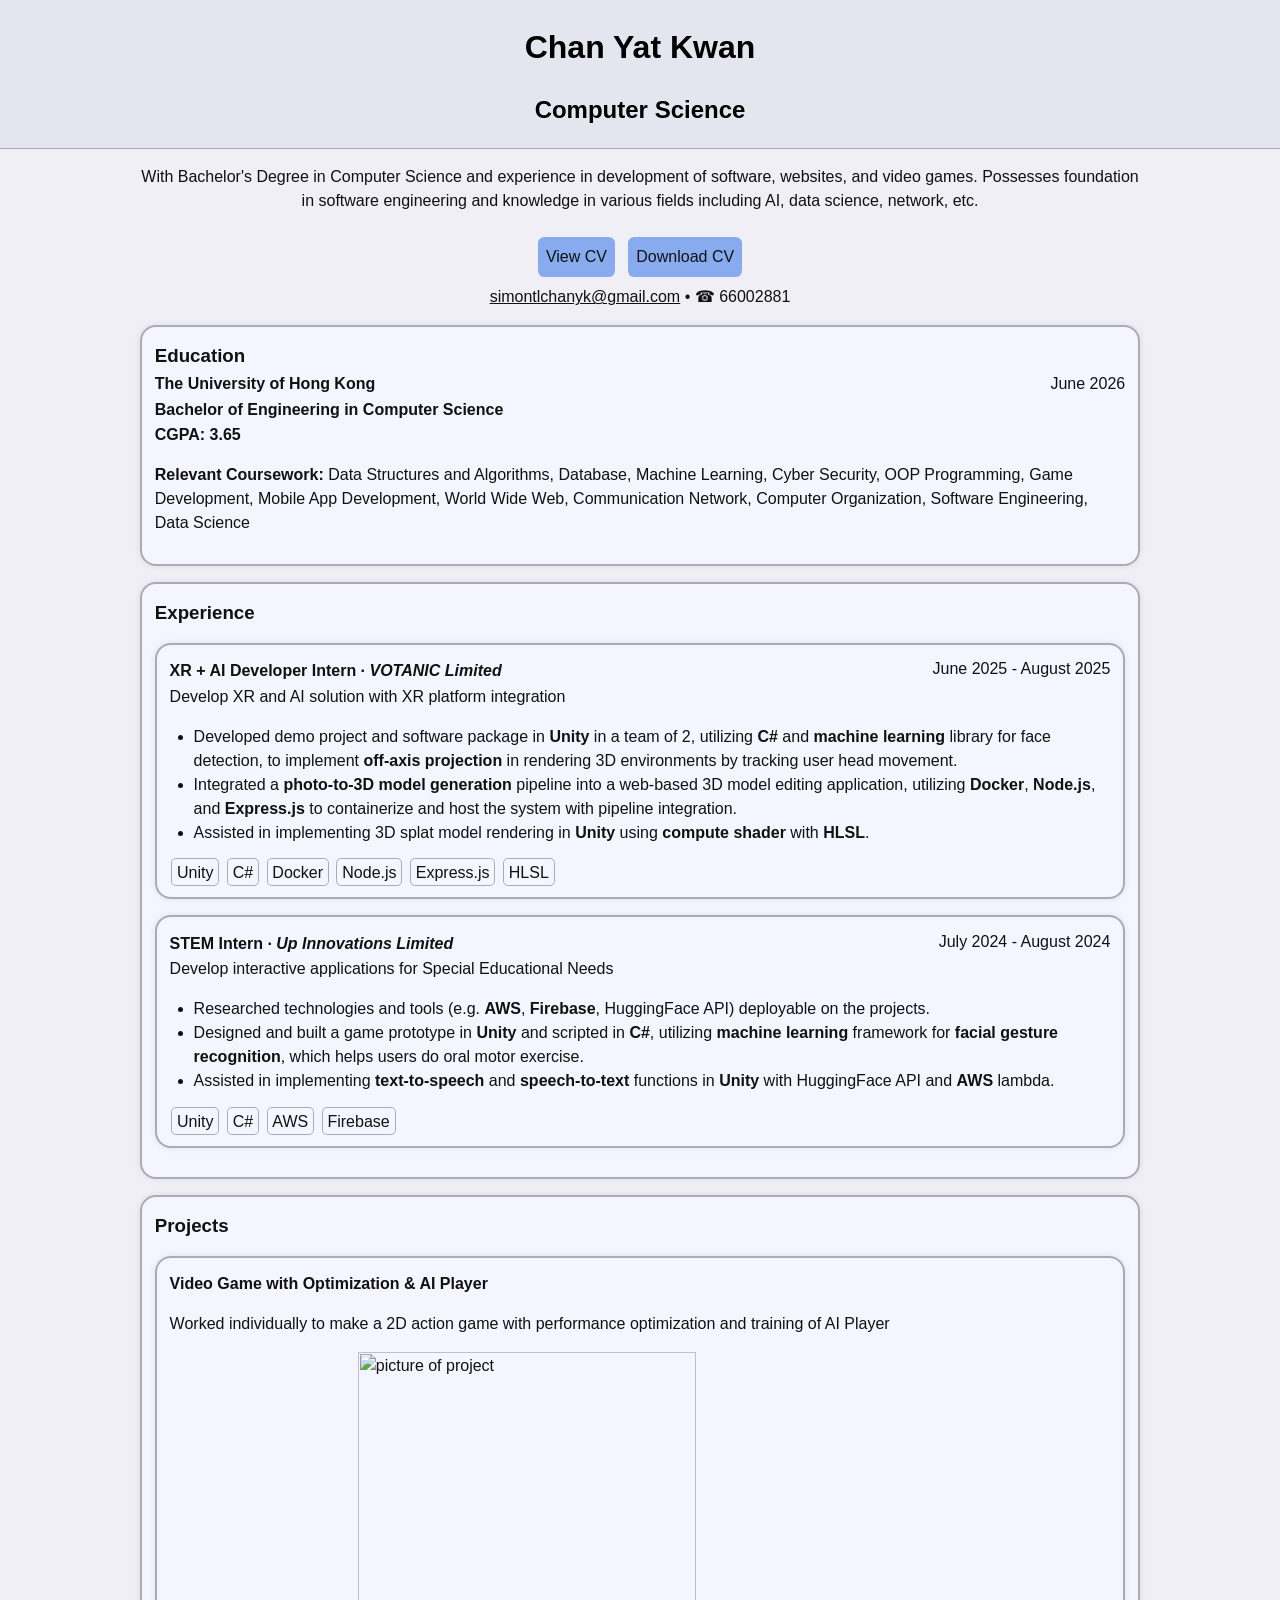
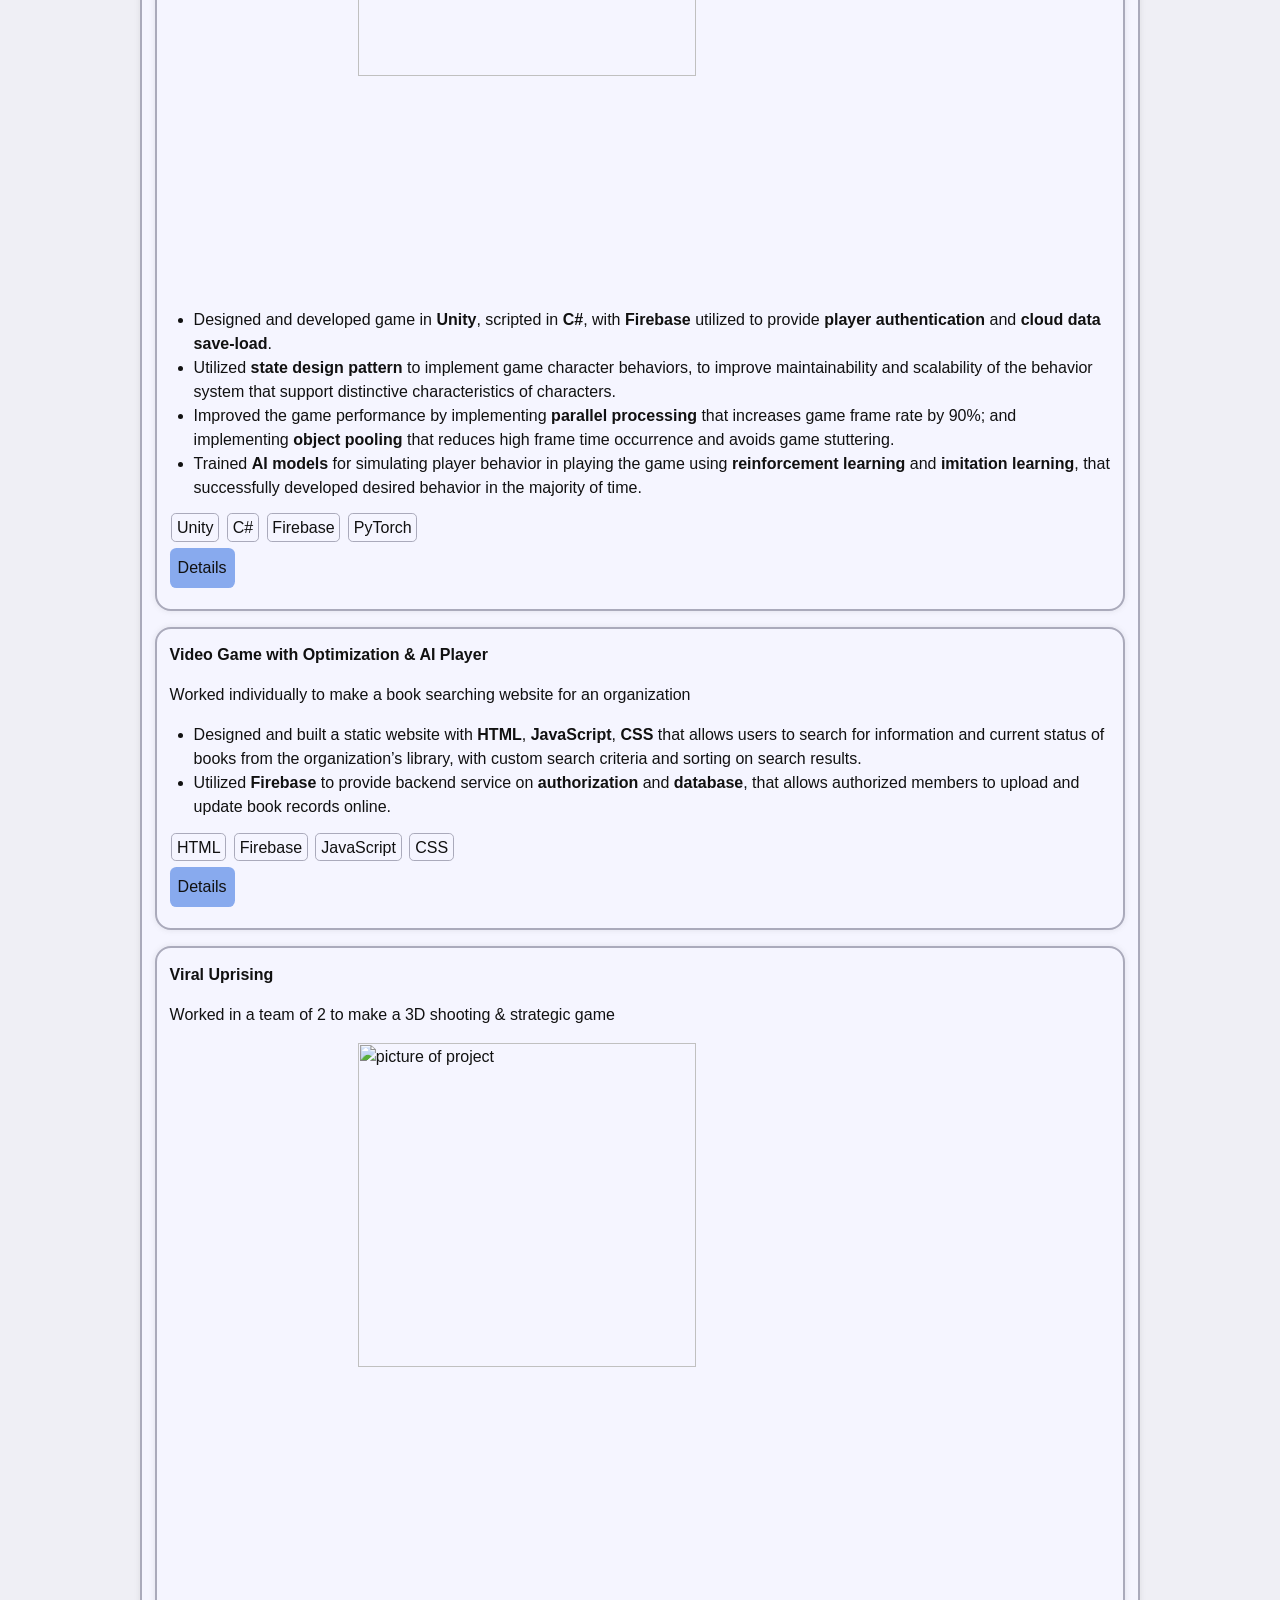
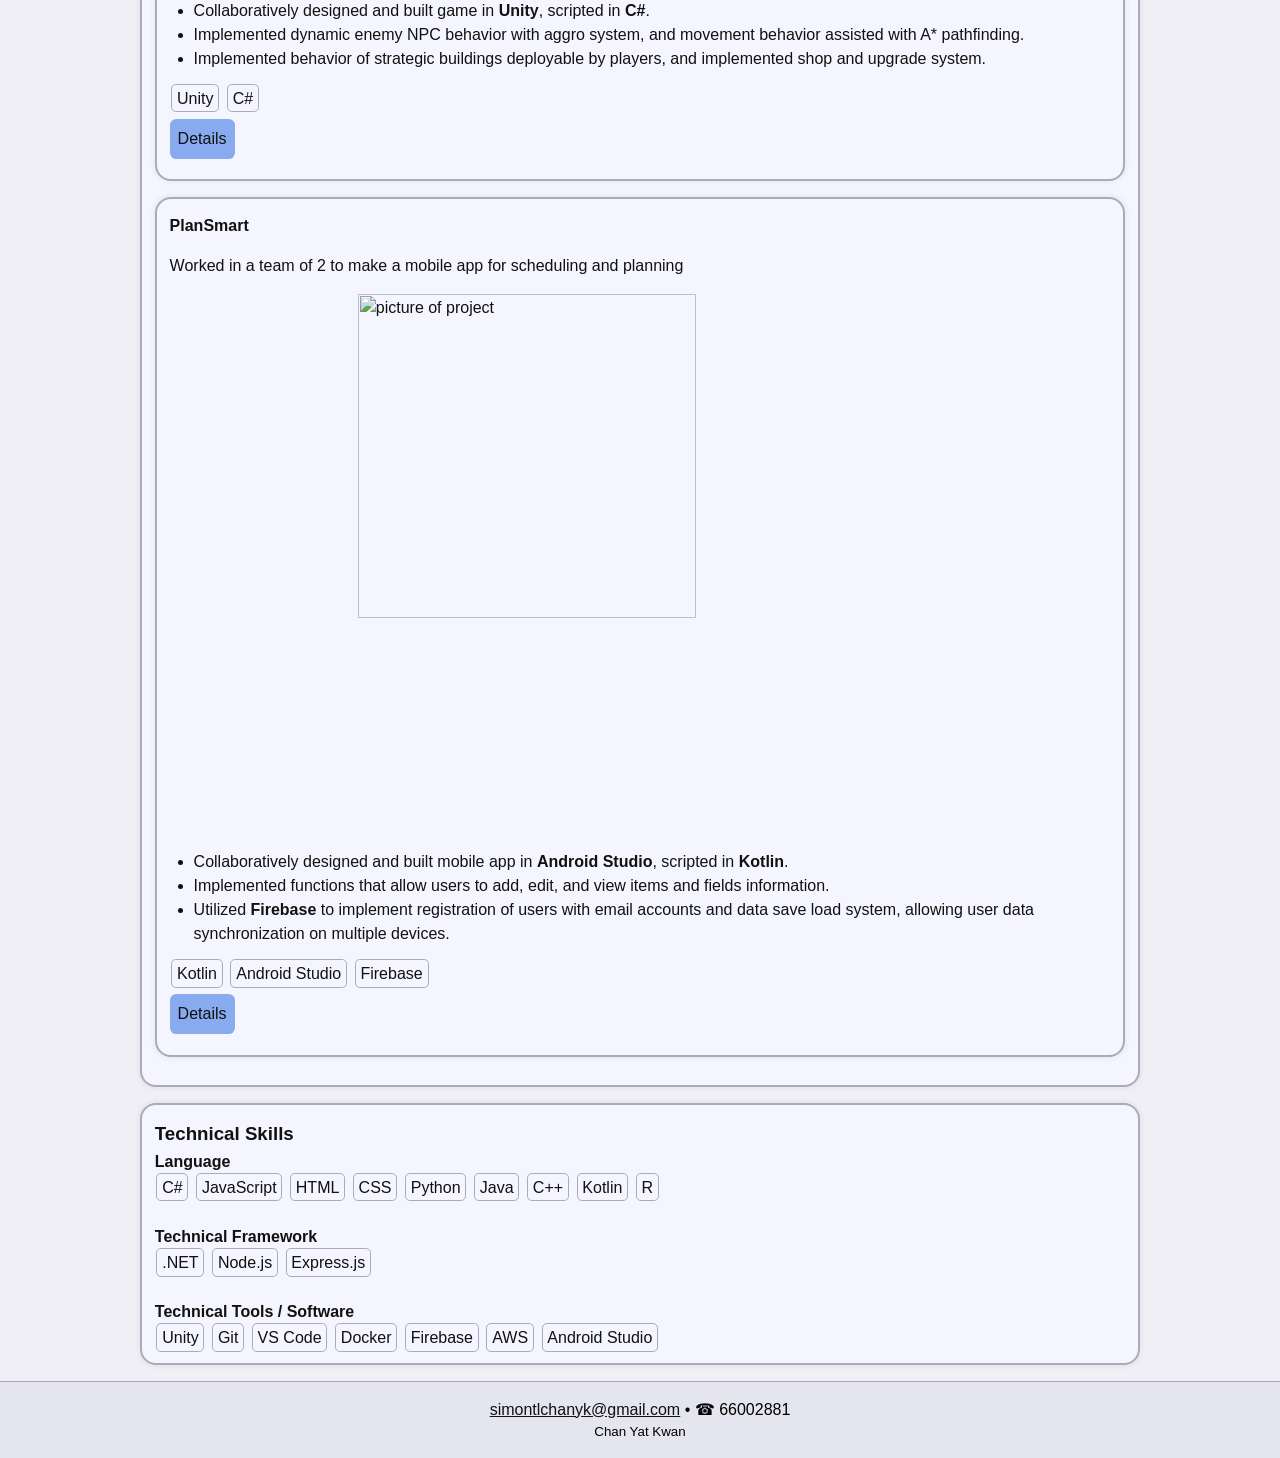
==== index.html @ b1ce9eeb "initial commit" ====
<html lang="en" data-theme="dark"><head>
    <meta charset="UTF-8">
    <meta name="viewport" content="width=device-width, initial-scale=1">
    <title>Chan Yat Kwan - Portfolio</title>
    <link rel="stylesheet" type="" href="styles.css">
  </head>
  <body>
    <header>
      <div class="">
        <h1 id="name">Chan Yat Kwan</h1>
        <h2 id="title">Computer Science</h2>
      </div>
    </header>

    <main class="container">
      <section id="intro">
        <div>
          <p>With Bachelor's Degree in Computer Science and experience in development of software, websites, and video games. Possesses foundation in software engineering and knowledge in various fields including AI, data science, network, etc.</p>
          <div>
            <a href="./CV_ChanYatKwan.pdf" target="_blank">View CV</a>
            &nbsp;
            <a href="./CV_ChanYatKwan.pdf" download>Download CV</a>
          </div>
          <a href="mailto:simontlchanyk@gmail.com">simontlchanyk@gmail.com</a> • ☎ 66002881
        </div>
      </section>

      <section class="main-container">
        <h3>Education</h3>
        <div>
            <div>
                <p class="time-period">June 2026</p>
                <h4>The University of Hong Kong</h4>
                <h4>Bachelor of Engineering in Computer Science</h4>
                <h4>CGPA: 3.65</h4>
                <p><b>Relevant Coursework:</b> Data Structures and Algorithms, Database, Machine Learning, Cyber Security, OOP Programming, Game Development, Mobile App Development, World Wide Web, Communication Network, Computer Organization, Software Engineering, Data Science</p>
            </div>
        </div>
      </section>

      <section class="main-container">
        <h3>Experience</h3>
        <div>
          <article class="sub-container">
            <p class="time-period">June 2025 - August 2025</p>
            <h4 class="experience-title">XR + AI Developer Intern · <i>VOTANIC Limited</i></h4>
            <p>Develop XR and AI solution with XR platform integration</p>
            <ul>
              <li>Developed demo project and software package in <b>Unity</b> in a team of 2, utilizing <b>C#</b> and <b>machine learning</b> library for face detection, to implement <b>off-axis projection</b> in rendering 3D environments by tracking user head movement.</li>
              <li>Integrated a <b>photo-to-3D model generation</b> pipeline into a web-based 3D model editing application, utilizing <b>Docker</b>, <b>Node.js</b>, and <b>Express.js</b> to containerize and host the system with pipeline integration.</li>
              <li>Assisted in implementing 3D splat model rendering in <b>Unity</b> using <b>compute shader</b> with <b>HLSL</b>.</li>
            </ul>
            <div class="tags">
              <span>Unity</span>
              <span>C#</span>
              <span>Docker</span>
              <span>Node.js</span>
              <span>Express.js</span>
              <span>HLSL</span>
            </div>
          </article>
          <article class="sub-container">
            <p class="time-period">July 2024 - August 2024</p>
            <h4 class="experience-title">STEM Intern · <i>Up Innovations Limited</i></h4>
            <p>Develop interactive applications for Special Educational Needs</p>
            <ul>
              <li>Researched technologies and tools (e.g. <b>AWS</b>, <b>Firebase</b>, HuggingFace API) deployable on the projects.</li>
              <li>Designed and built a game prototype in <b>Unity</b> and scripted in <b>C#</b>, utilizing <b>machine learning</b> framework for <b>facial gesture recognition</b>, which helps users do oral motor exercise.</li>
              <li>Assisted in implementing <b>text-to-speech</b> and <b>speech-to-text</b> functions in <b>Unity</b> with HuggingFace API and <b>AWS</b> lambda.</li>
            </ul>
            <div class="tags">
              <span>Unity</span>
              <span>C#</span>
              <span>AWS</span>
              <span>Firebase</span>
            </div>
          </article>
        </div>
      </section>

      <section class="main-container">
        <h3>Projects</h3>
        <div>
          <article class="sub-container">
            <h4>Video Game with Optimization & AI Player</h4>
            <p>Worked individually to make a 2D action game with performance optimization and training of AI Player</p>
            <img src="./video_game.gif" alt="picture of project" class="project-picture"/>
            <ul>
              <li>Designed and developed game in <b>Unity</b>, scripted in <b>C#</b>, with <b>Firebase</b> utilized to provide <b>player authentication</b> and <b>cloud data save-load</b>.</li>
              <li>Utilized <b>state design pattern</b> to implement game character behaviors, to improve maintainability and scalability of the behavior system that support distinctive characteristics of characters.</li>
              <li>Improved the game performance by implementing <b>parallel processing</b> that increases game frame rate by 90%; and implementing <b>object pooling</b> that reduces high frame time occurrence and avoids game stuttering.</li>
              <li>Trained <b>AI models</b> for simulating player behavior in playing the game using <b>reinforcement learning</b> and <b>imitation learning</b>, that successfully developed desired behavior in the majority of time. </li>
            </ul>
            <div class="tags">
              <span>Unity</span>
              <span>C#</span>
              <span>Firebase</span>
              <span>PyTorch</span>
            </div>
            <div>
              <a href="https://gitfront.io/r/SimonCYK/pwSHQEUcRwFd/Video_Game_with_Optimization_AIPlayer/" target="_blank">Details</a>
            </div>
          </article>
          <article class="sub-container">
            <h4>Video Game with Optimization & AI Player</h4>
            <p>Worked individually to make a book searching website for an organization</p>
            <ul>
              <li>Designed and built a static website with <b>HTML</b>, <b>JavaScript</b>, <b>CSS</b> that allows users to search for information and current status of books from the organization’s library, with custom search criteria and sorting on search results.</li>
              <li>Utilized <b>Firebase</b> to provide backend service on <b>authorization</b> and <b>database</b>, that allows authorized members to upload and update book records online.</li>
            </ul>
            <div class="tags">
              <span>HTML</span>
              <span>Firebase</span>
              <span>JavaScript</span>
              <span>CSS</span>
            </div>
            <div>
              <a href="https://github.com/SC-YK/hmtbc-library" target="_blank">Details</a>
            </div>
          </article>
          <article class="sub-container">
            <h4>Viral Uprising</h4>
            <p>Worked in a team of 2 to make a 3D shooting & strategic game</p>
            <img src="./viral_uprising.gif" alt="picture of project" class="project-picture"/>
            <ul>
              <li>Collaboratively designed and built game in <b>Unity</b>, scripted in <b>C#</b>.</li>
              <li>Implemented dynamic enemy NPC behavior with aggro system, and movement behavior assisted with A* pathfinding.</li>
              <li>Implemented behavior of strategic buildings deployable by players, and implemented shop and upgrade system.</li>
            </ul>
            <div class="tags">
              <span>Unity</span>
              <span>C#</span>
            </div>
            <div>
              <a href="https://gitfront.io/r/SimonCYK/oSfWzCbfzmhz/ViralUprising/" target="_blank">Details</a>
            </div>
          </article>
          <article class="sub-container">
            <h4>PlanSmart</h4>
            <p>Worked in a team of 2 to make a mobile app for scheduling and planning</p>
            <img src="./app_trailer.gif" alt="picture of project" class="project-picture"/>
            <ul>
              <li>Collaboratively designed and built mobile app in <b>Android Studio</b>, scripted in <b>Kotlin</b>.</li>
              <li>Implemented functions that allow users to add, edit, and view items and fields information.</li>
              <li>Utilized <b>Firebase</b> to implement registration of users with email accounts and data save load system, allowing user data synchronization on multiple devices.</li>
            </ul>
            <div class="tags">
              <span>Kotlin</span>
              <span>Android Studio</span>
              <span>Firebase</span>
            </div>
            <div>
              <a href="https://gitfront.io/r/SimonCYK/pwSHQEUcRwFd/Video_Game_with_Optimization_AIPlayer/" target="_blank">Details</a>
            </div>
          </article>
        </div>
      </section>

      <section class="main-container">
        <h3>Technical Skills</h3>
        <h4>Language</h4>
        <div class="tags">
          <span>C#</span>
          <span>JavaScript</span>
          <span>HTML</span>
          <span>CSS</span>
          <span>Python</span>
          <span>Java</span>
          <span>C++</span>
          <span>Kotlin</span>
          <span>R</span>
        </div>
        <br>
        <h4>Technical Framework</h4>
        <div class="tags">
          <span>.NET</span>
          <span>Node.js</span>
          <span>Express.js</span>
        </div>
        <br>
        <h4>Technical Tools / Software</h4>
        <div class="tags">
          <span>Unity</span>
          <span>Git</span>
          <span>VS Code</span>
          <span>Docker</span>
          <span>Firebase</span>
          <span>AWS</span>
          <span>Android Studio</span>
        </div>
        
      </section>
    </main>

    <footer>
      <div class="container">
        <a href="mailto:simontlchanyk@gmail.com">simontlchanyk@gmail.com</a> • ☎ 66002881
        <br>
        <small><span>Chan Yat Kwan</span></small>
      </div>
    </footer>

  </body>
</html>
---- styles.css ----
:root {
  color-scheme: normal;
  --background-color: #f5f5ff;
  --border-color: #aab;
  --text-color: #111;
  --alt-text-color: #222;
  --banner-background-color: #e5e5ef;
  --button-background-color: #88aaee;
}

body {
  background-color: #efeff5;
  line-height: 1.5;
  font-family: Arial, sans-serif;
}

@media (prefers-color-scheme: dark) {
  :root {
    color-scheme: dark;
    --background-color: #050810;
    --border-color: #334;
    --text-color: #eee;
    --alt-text-color: #aaa;
    --banner-background-color: #181820;
    --button-background-color: #303080;
  }

  body {
    background-color: #111;
  }
}

ul{
  margin-left: -1em;
}

main {
  width: min(1000px, 90%);
  margin: auto;
  color: var(--text-color);
}

#intro {
  text-align: center;
}

body {
  margin: 0;
  padding: 0;
}

header {
  text-align: center;
  border-bottom: 1px solid var(--border-color);
  padding-top: 0.1em;
  background-color: var(--banner-background-color);
}

footer {
  text-align: center;
  border-top: 1px solid var(--border-color);
  padding: 1em;
  background-color: var(--banner-background-color);
}

.experience-title {
  float: left;
}

.experience-title + * {
  clear: both;
}

.time-period {
  float: right;
  margin: 0;
}

.project-picture {
  width: 60%;
  margin: 0 20%;
}

.tags span {
  border-radius: 0.3em;
  background-color: #ffffff01;
  border: 1px solid var(--border-color);
  padding: 0.3em;
  margin: 0.1em;
}

.main-container, .sub-container {
  border-radius: 1em;
  background-color: var(--background-color);
  border: 2px solid var(--border-color);
  padding: 0.8em;
  margin: 1em 0;
  box-shadow: 0px 0px 5px 1px #8882;
}

h3, h4 {
  margin: 0.1em 0;
}

a {
  color: var(--text-color);
  display: inline-block;
  border-radius: 0.4em;
}

a:not([href^="mailto:"]), a:visited:not([href^="mailto:"]), a:active:not([href^="mailto:"]) {
  background-color: var(--button-background-color);
  color: var(--text-color);
  text-decoration: none;
}

a:not([href^="mailto:"]) {
  padding: 0.5em;
  margin: 0.5em 0;
}

a:hover[href^="mailto:"] {
  color: var(--alt-text-color);
}

a:hover:not([href^="mailto:"]) {
  box-shadow: 0px 0px 5px 1px var(--alt-text-color);
}

a:active:not([href^="mailto:"]) {
  box-shadow: 0px 0px 5px 1px var(--alt-text-color);
  color: var(--alt-text-color);
}

@media only screen and (max-width: 600px) {
}
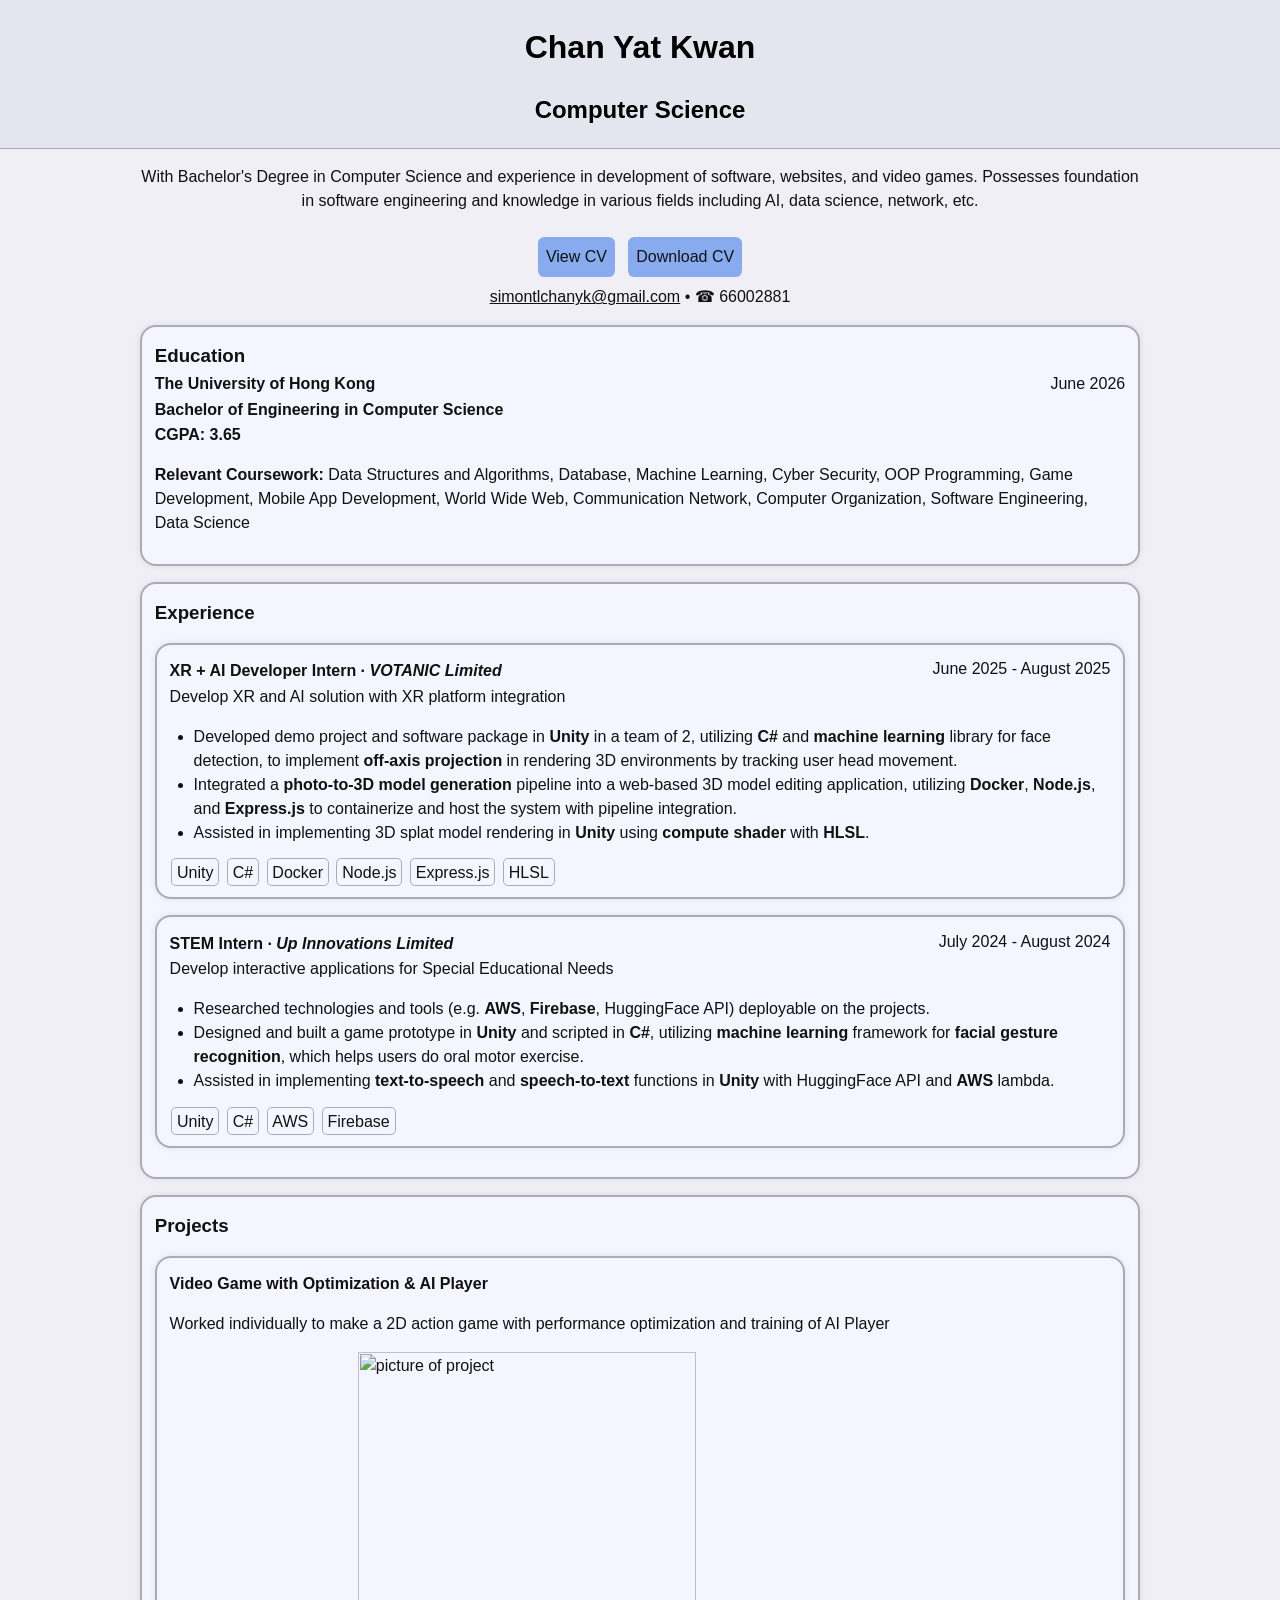
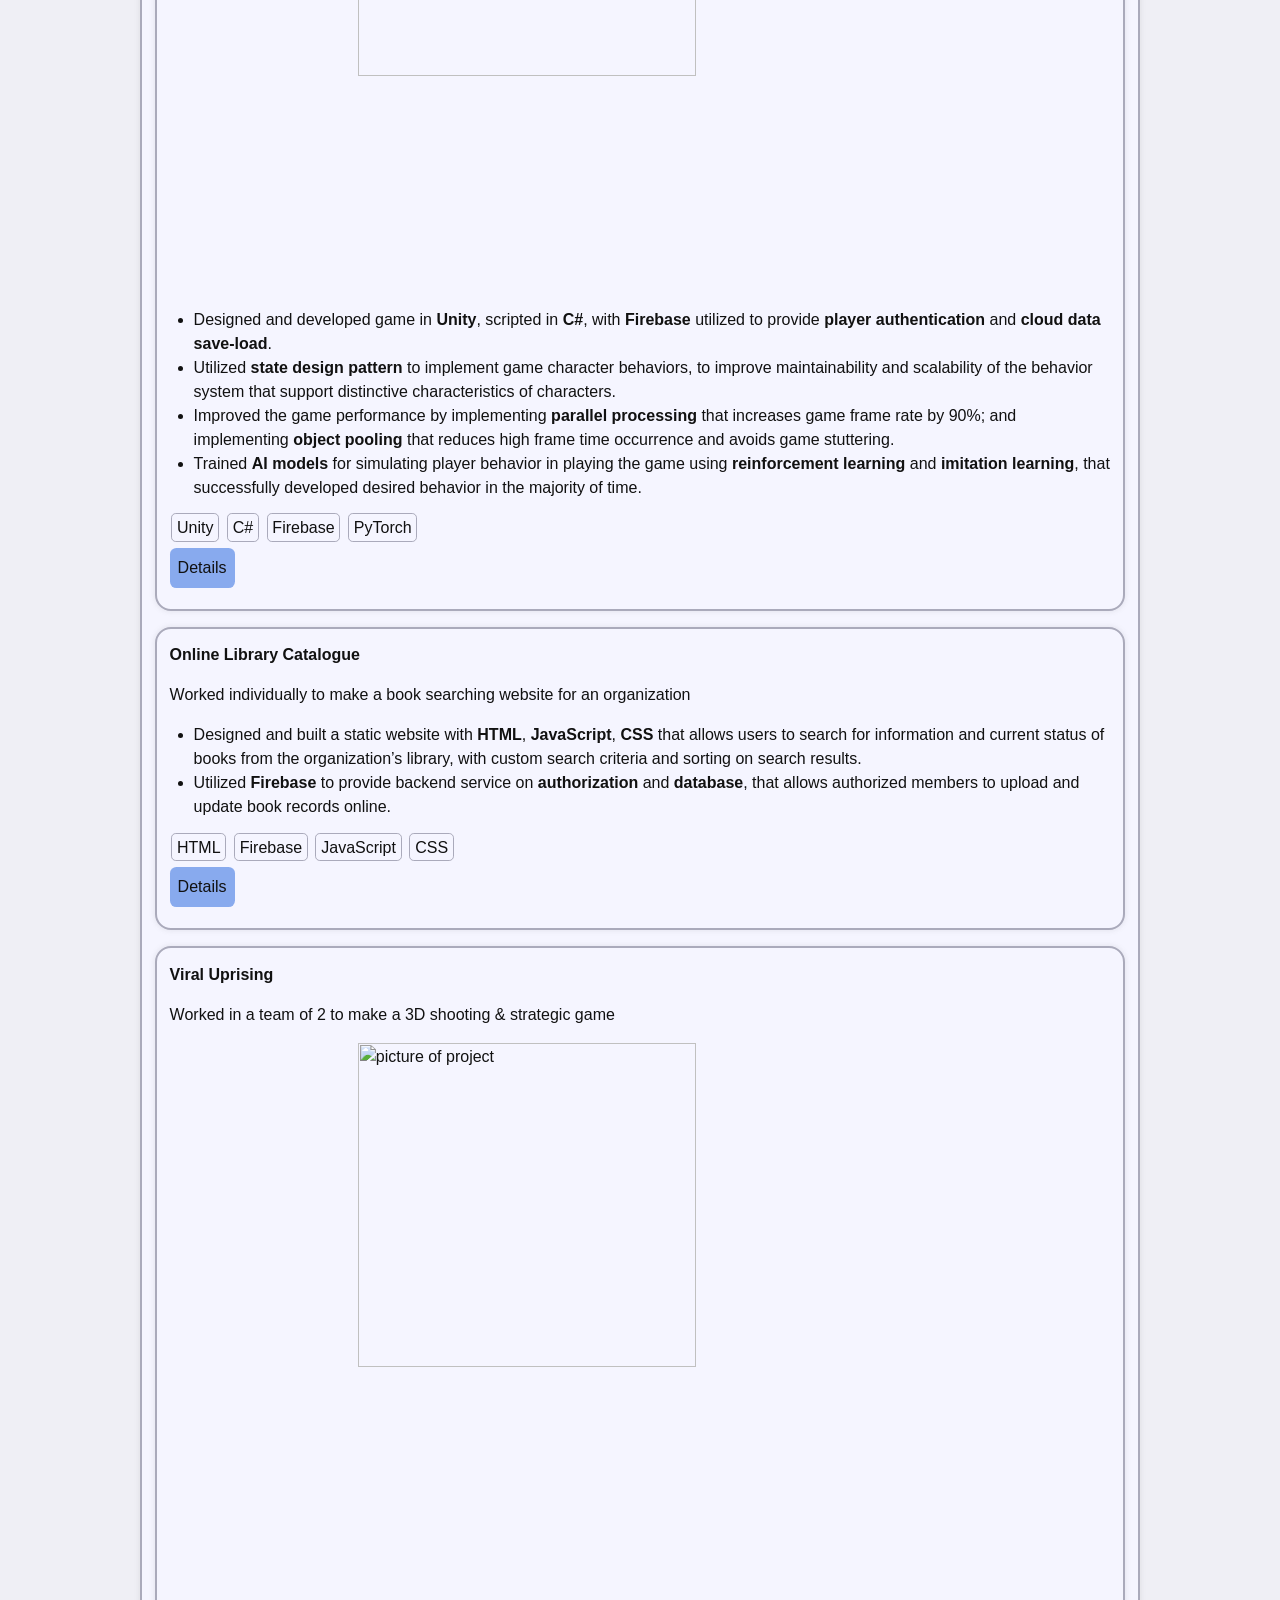
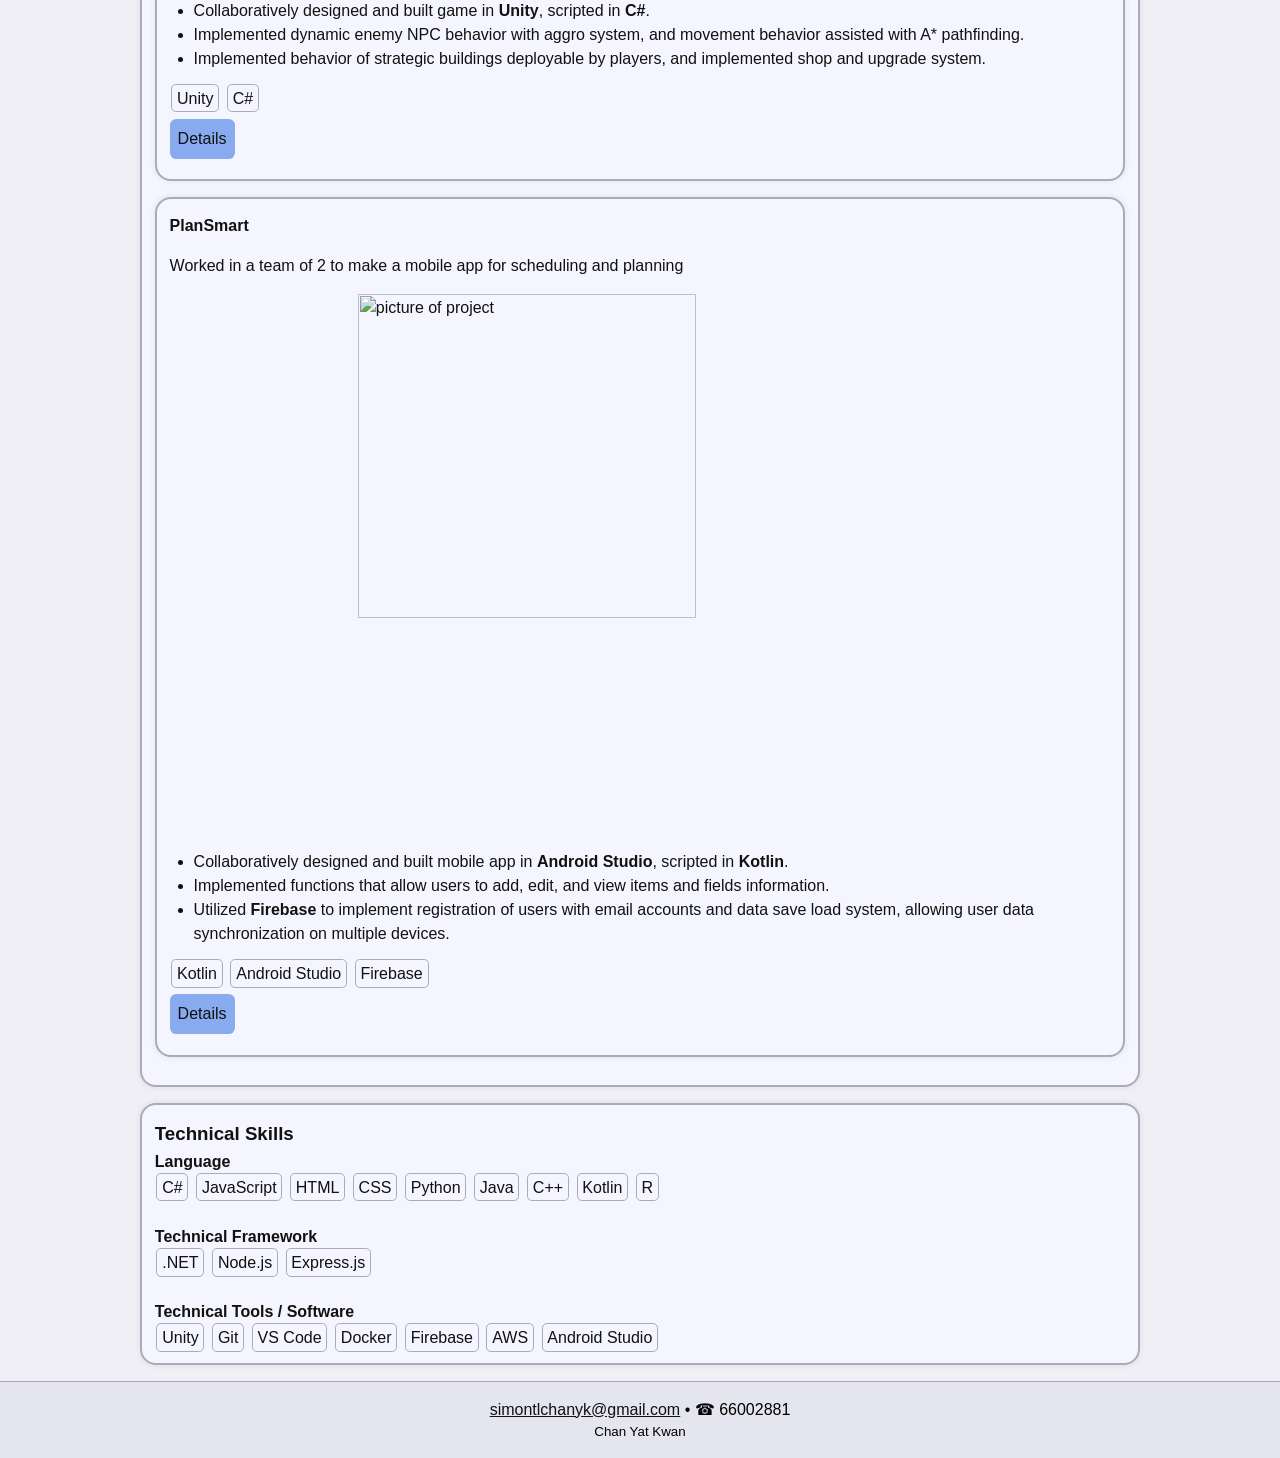
==== commit eb865521: "fixed typo" ====
--- a/index.html
+++ b/index.html
@@ -102,7 +102,7 @@
             </div>
           </article>
           <article class="sub-container">
-            <h4>Video Game with Optimization & AI Player</h4>
+            <h4>Online Library Catalogue</h4>
             <p>Worked individually to make a book searching website for an organization</p>
             <ul>
               <li>Designed and built a static website with <b>HTML</b>, <b>JavaScript</b>, <b>CSS</b> that allows users to search for information and current status of books from the organization’s library, with custom search criteria and sorting on search results.</li>
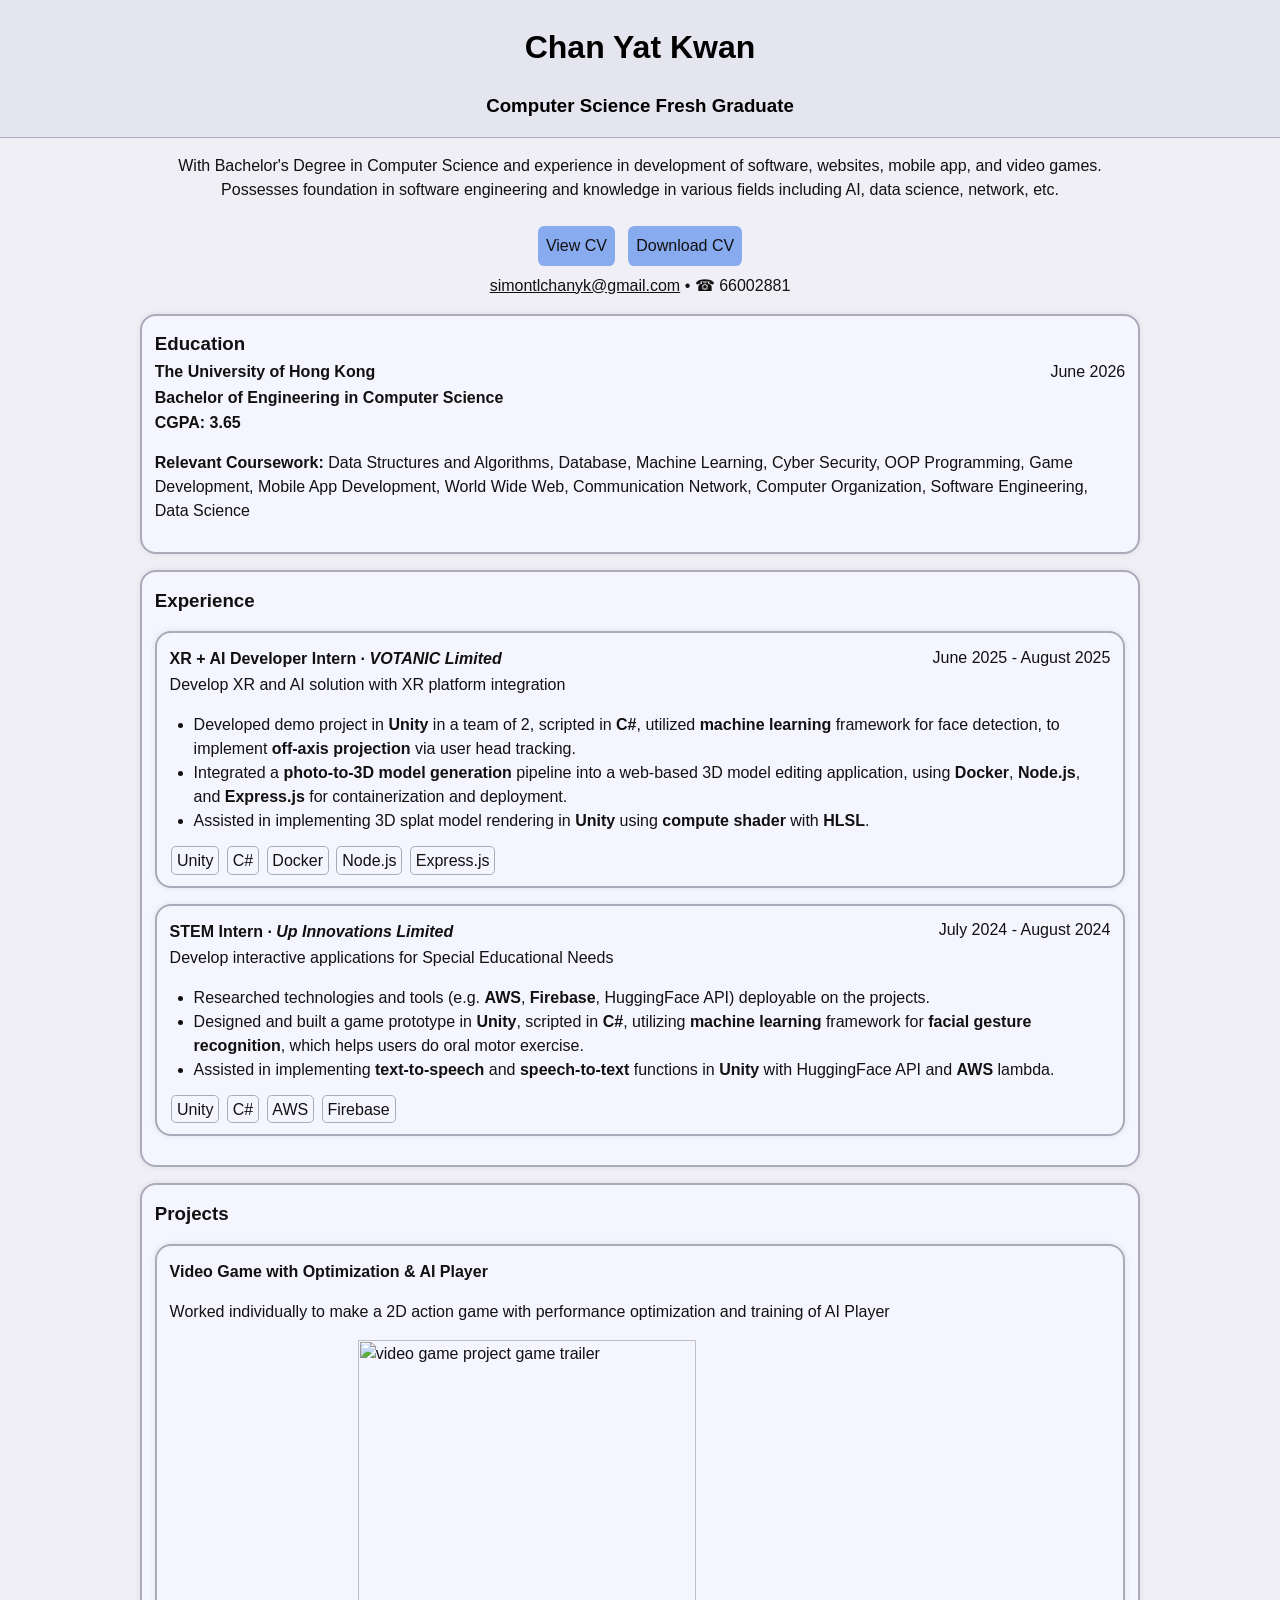
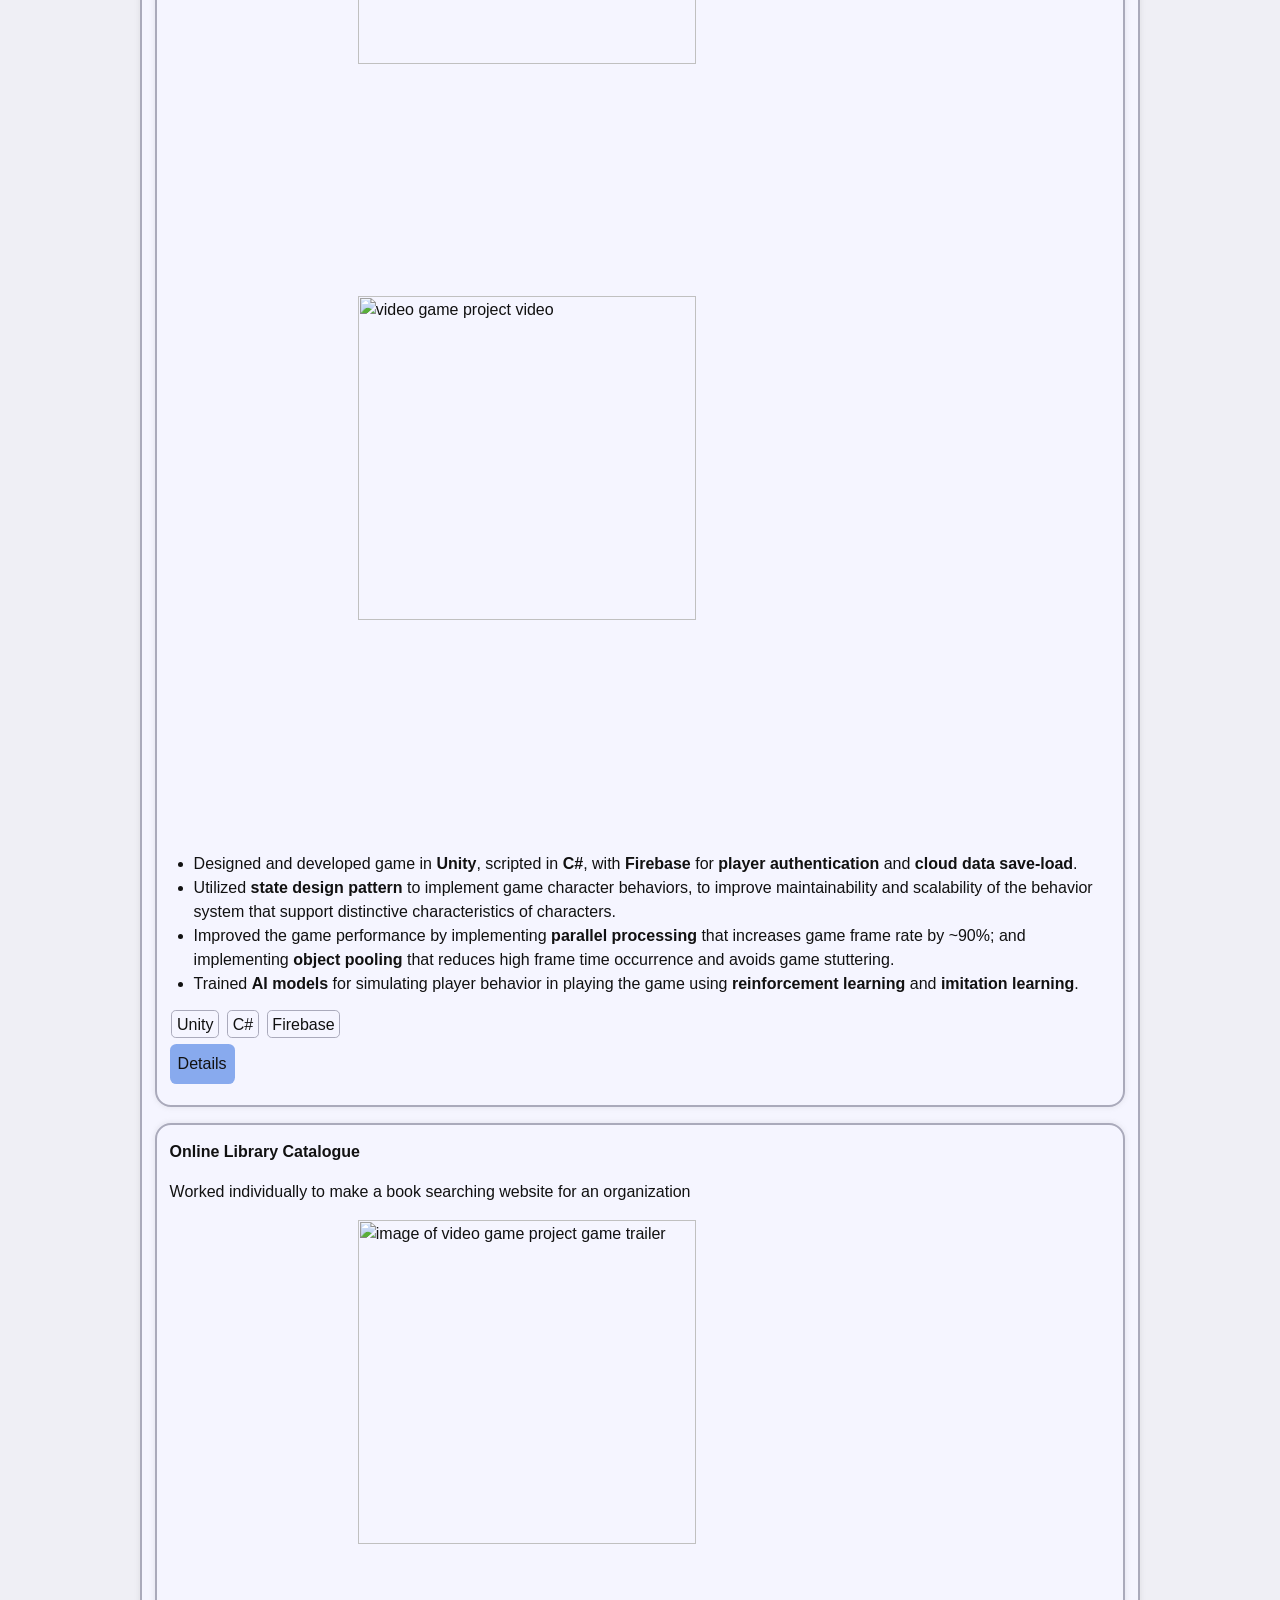
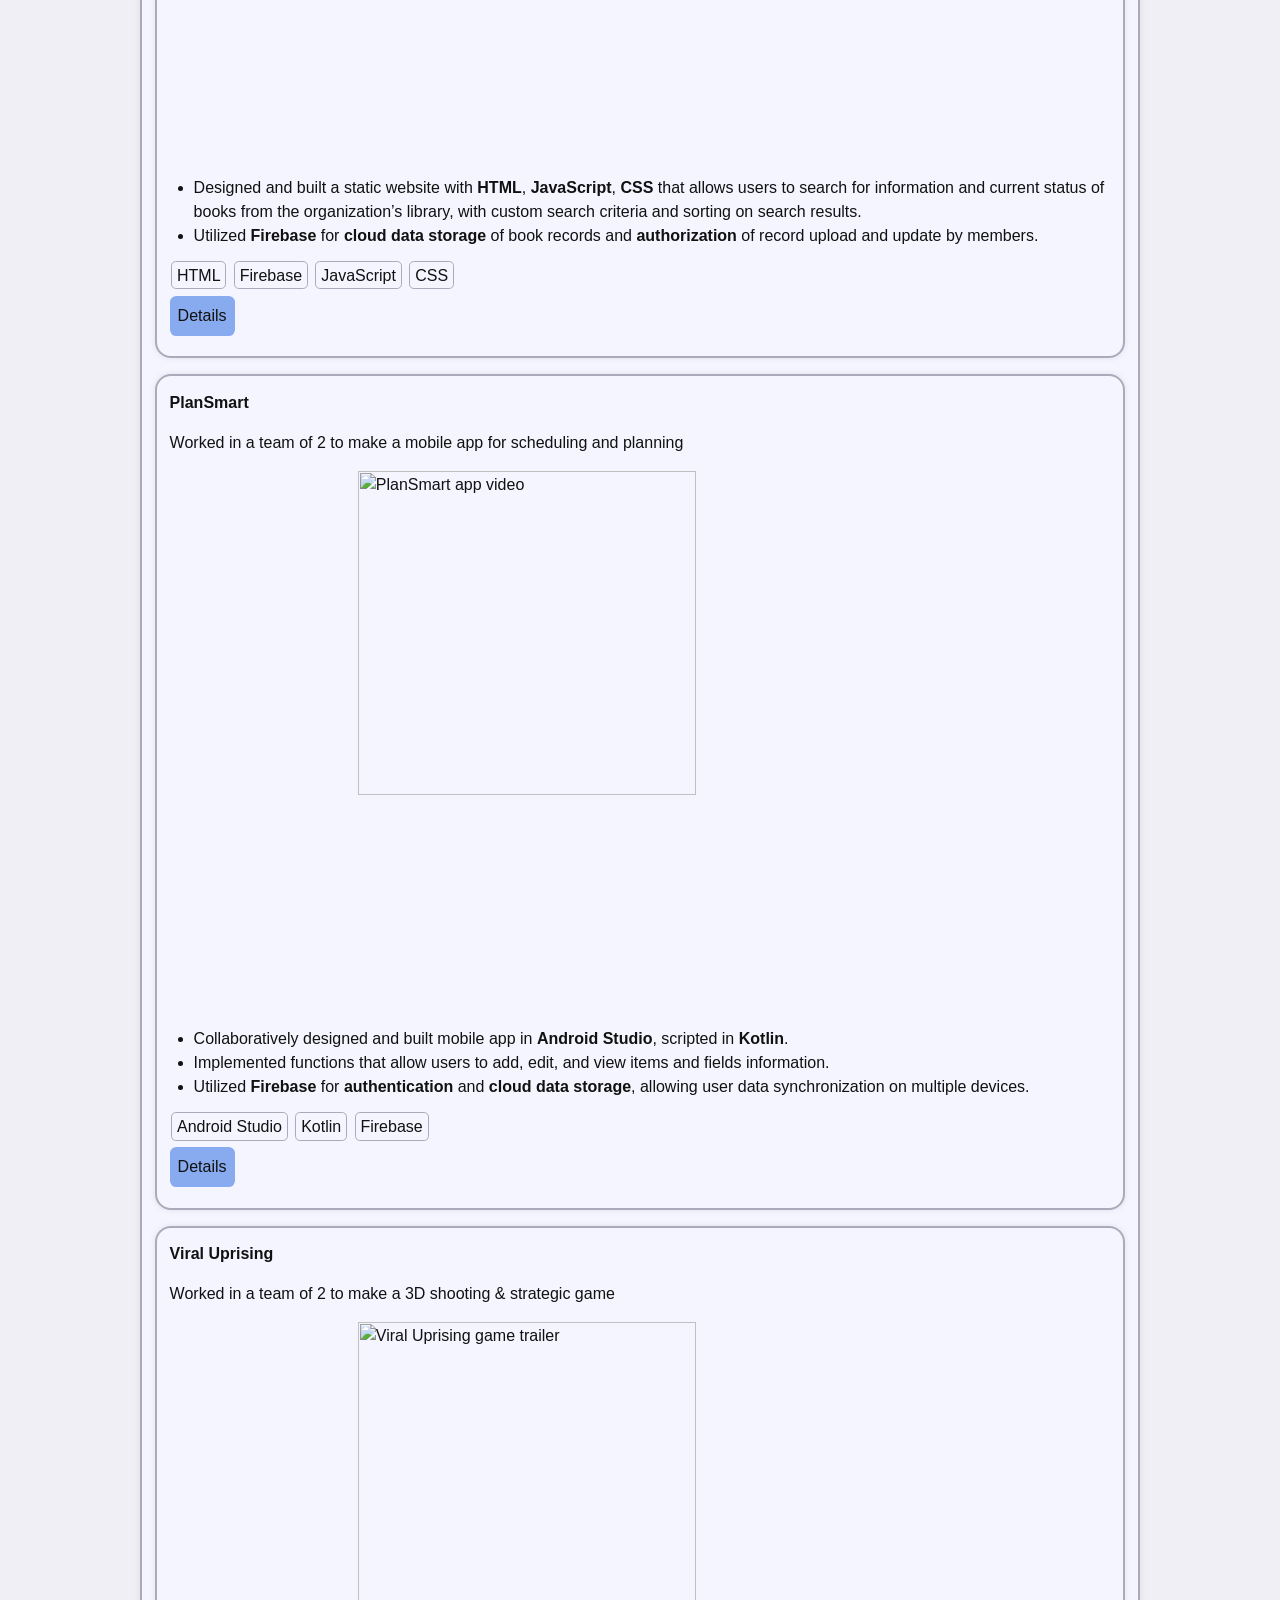
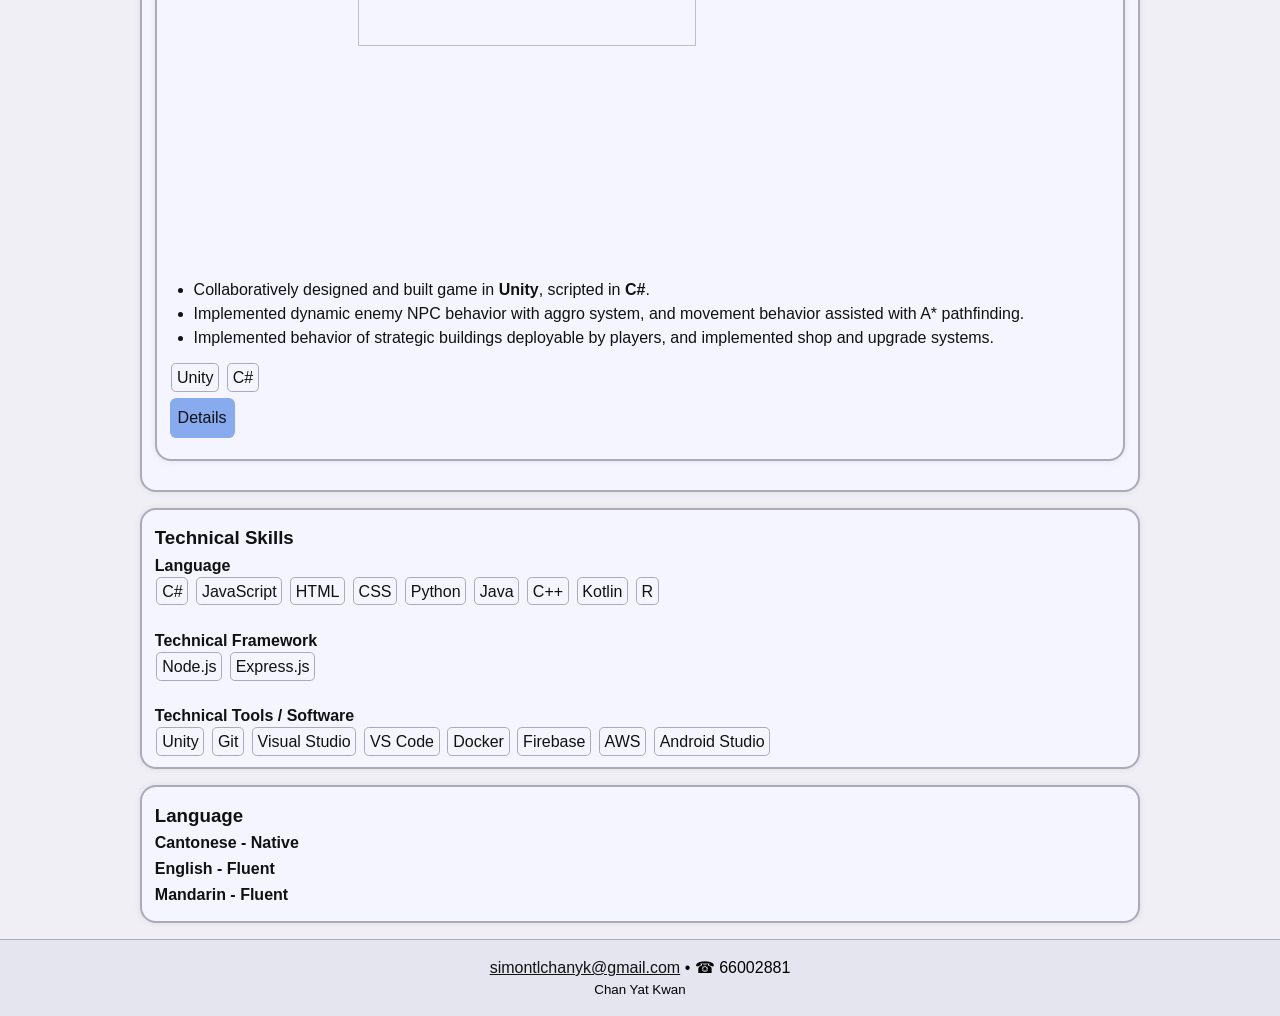
==== commit c37bc67e: "update" ====
--- a/index.html
+++ b/index.html
@@ -8,14 +8,15 @@
     <header>
       <div class="">
         <h1 id="name">Chan Yat Kwan</h1>
-        <h2 id="title">Computer Science</h2>
+        <h3 id="title">Computer Science Fresh Graduate</h3>
+        <p></p>
       </div>
     </header>
 
     <main class="container">
       <section id="intro">
         <div>
-          <p>With Bachelor's Degree in Computer Science and experience in development of software, websites, and video games. Possesses foundation in software engineering and knowledge in various fields including AI, data science, network, etc.</p>
+          <p>With Bachelor's Degree in Computer Science and experience in development of software, websites, mobile app, and video games. Possesses foundation in software engineering and knowledge in various fields including AI, data science, network, etc.</p>
           <div>
             <a href="./CV_ChanYatKwan.pdf" target="_blank">View CV</a>
             &nbsp;
@@ -46,8 +47,8 @@
             <h4 class="experience-title">XR + AI Developer Intern · <i>VOTANIC Limited</i></h4>
             <p>Develop XR and AI solution with XR platform integration</p>
             <ul>
-              <li>Developed demo project and software package in <b>Unity</b> in a team of 2, utilizing <b>C#</b> and <b>machine learning</b> library for face detection, to implement <b>off-axis projection</b> in rendering 3D environments by tracking user head movement.</li>
-              <li>Integrated a <b>photo-to-3D model generation</b> pipeline into a web-based 3D model editing application, utilizing <b>Docker</b>, <b>Node.js</b>, and <b>Express.js</b> to containerize and host the system with pipeline integration.</li>
+              <li>Developed demo project in <b>Unity</b> in a team of 2, scripted in <b>C#</b>, utilized <b>machine learning</b> framework for face detection, to implement <b>off-axis projection</b> via user head tracking.</li>
+              <li>Integrated a <b>photo-to-3D model generation</b> pipeline into a web-based 3D model editing application, using <b>Docker</b>, <b>Node.js</b>, and <b>Express.js</b> for containerization and deployment.</li>
               <li>Assisted in implementing 3D splat model rendering in <b>Unity</b> using <b>compute shader</b> with <b>HLSL</b>.</li>
             </ul>
             <div class="tags">
@@ -56,7 +57,6 @@
               <span>Docker</span>
               <span>Node.js</span>
               <span>Express.js</span>
-              <span>HLSL</span>
             </div>
           </article>
           <article class="sub-container">
@@ -65,7 +65,7 @@
             <p>Develop interactive applications for Special Educational Needs</p>
             <ul>
               <li>Researched technologies and tools (e.g. <b>AWS</b>, <b>Firebase</b>, HuggingFace API) deployable on the projects.</li>
-              <li>Designed and built a game prototype in <b>Unity</b> and scripted in <b>C#</b>, utilizing <b>machine learning</b> framework for <b>facial gesture recognition</b>, which helps users do oral motor exercise.</li>
+              <li>Designed and built a game prototype in <b>Unity</b>, scripted in <b>C#</b>, utilizing <b>machine learning</b> framework for <b>facial gesture recognition</b>, which helps users do oral motor exercise.</li>
               <li>Assisted in implementing <b>text-to-speech</b> and <b>speech-to-text</b> functions in <b>Unity</b> with HuggingFace API and <b>AWS</b> lambda.</li>
             </ul>
             <div class="tags">
@@ -84,18 +84,19 @@
           <article class="sub-container">
             <h4>Video Game with Optimization & AI Player</h4>
             <p>Worked individually to make a 2D action game with performance optimization and training of AI Player</p>
-            <img src="./video_game.gif" alt="picture of project" class="project-picture"/>
-            <ul>
-              <li>Designed and developed game in <b>Unity</b>, scripted in <b>C#</b>, with <b>Firebase</b> utilized to provide <b>player authentication</b> and <b>cloud data save-load</b>.</li>
+            <img src="./video_game_trailer.gif" alt="video game project game trailer" class="project-picture"/>
+            <p>
+            <img src="./video_game.gif" alt="video game project video" class="project-picture"/>
+            <ul>
+              <li>Designed and developed game in <b>Unity</b>, scripted in <b>C#</b>, with <b>Firebase</b> for <b>player authentication</b> and <b>cloud data save-load</b>.</li>
               <li>Utilized <b>state design pattern</b> to implement game character behaviors, to improve maintainability and scalability of the behavior system that support distinctive characteristics of characters.</li>
-              <li>Improved the game performance by implementing <b>parallel processing</b> that increases game frame rate by 90%; and implementing <b>object pooling</b> that reduces high frame time occurrence and avoids game stuttering.</li>
-              <li>Trained <b>AI models</b> for simulating player behavior in playing the game using <b>reinforcement learning</b> and <b>imitation learning</b>, that successfully developed desired behavior in the majority of time. </li>
-            </ul>
-            <div class="tags">
-              <span>Unity</span>
-              <span>C#</span>
-              <span>Firebase</span>
-              <span>PyTorch</span>
+              <li>Improved the game performance by implementing <b>parallel processing</b> that increases game frame rate by ~90%; and implementing <b>object pooling</b> that reduces high frame time occurrence and avoids game stuttering.</li>
+              <li>Trained <b>AI models</b> for simulating player behavior in playing the game using <b>reinforcement learning</b> and <b>imitation learning</b>.</li>
+            </ul>
+            <div class="tags">
+              <span>Unity</span>
+              <span>C#</span>
+              <span>Firebase</span>
             </div>
             <div>
               <a href="https://gitfront.io/r/SimonCYK/pwSHQEUcRwFd/Video_Game_with_Optimization_AIPlayer/" target="_blank">Details</a>
@@ -104,9 +105,10 @@
           <article class="sub-container">
             <h4>Online Library Catalogue</h4>
             <p>Worked individually to make a book searching website for an organization</p>
+            <img src="./library.gif" alt="image of video game project game trailer" class="project-picture"/>
             <ul>
               <li>Designed and built a static website with <b>HTML</b>, <b>JavaScript</b>, <b>CSS</b> that allows users to search for information and current status of books from the organization’s library, with custom search criteria and sorting on search results.</li>
-              <li>Utilized <b>Firebase</b> to provide backend service on <b>authorization</b> and <b>database</b>, that allows authorized members to upload and update book records online.</li>
+              <li>Utilized <b>Firebase</b> for <b>cloud data storage</b> of book records and <b>authorization</b> of record upload and update by members.</li>
             </ul>
             <div class="tags">
               <span>HTML</span>
@@ -119,13 +121,31 @@
             </div>
           </article>
           <article class="sub-container">
+            <h4>PlanSmart</h4>
+            <p>Worked in a team of 2 to make a mobile app for scheduling and planning</p>
+            <img src="./app_trailer.gif" alt="PlanSmart app video" class="project-picture"/>
+            <ul>
+              <li>Collaboratively designed and built mobile app in <b>Android Studio</b>, scripted in <b>Kotlin</b>.</li>
+              <li>Implemented functions that allow users to add, edit, and view items and fields information.</li>
+              <li>Utilized <b>Firebase</b> for <b>authentication</b> and <b>cloud data storage</b>, allowing user data synchronization on multiple devices.</li>
+            </ul>
+            <div class="tags">
+              <span>Android Studio</span>
+              <span>Kotlin</span>
+              <span>Firebase</span>
+            </div>
+            <div>
+              <a href="https://gitfront.io/r/SimonCYK/pwSHQEUcRwFd/Video_Game_with_Optimization_AIPlayer/" target="_blank">Details</a>
+            </div>
+          </article>
+          <article class="sub-container">
             <h4>Viral Uprising</h4>
             <p>Worked in a team of 2 to make a 3D shooting & strategic game</p>
-            <img src="./viral_uprising.gif" alt="picture of project" class="project-picture"/>
+            <img src="./viral_uprising.gif" alt="Viral Uprising game trailer" class="project-picture"/>
             <ul>
               <li>Collaboratively designed and built game in <b>Unity</b>, scripted in <b>C#</b>.</li>
               <li>Implemented dynamic enemy NPC behavior with aggro system, and movement behavior assisted with A* pathfinding.</li>
-              <li>Implemented behavior of strategic buildings deployable by players, and implemented shop and upgrade system.</li>
+              <li>Implemented behavior of strategic buildings deployable by players, and implemented shop and upgrade systems.</li>
             </ul>
             <div class="tags">
               <span>Unity</span>
@@ -133,24 +153,6 @@
             </div>
             <div>
               <a href="https://gitfront.io/r/SimonCYK/oSfWzCbfzmhz/ViralUprising/" target="_blank">Details</a>
-            </div>
-          </article>
-          <article class="sub-container">
-            <h4>PlanSmart</h4>
-            <p>Worked in a team of 2 to make a mobile app for scheduling and planning</p>
-            <img src="./app_trailer.gif" alt="picture of project" class="project-picture"/>
-            <ul>
-              <li>Collaboratively designed and built mobile app in <b>Android Studio</b>, scripted in <b>Kotlin</b>.</li>
-              <li>Implemented functions that allow users to add, edit, and view items and fields information.</li>
-              <li>Utilized <b>Firebase</b> to implement registration of users with email accounts and data save load system, allowing user data synchronization on multiple devices.</li>
-            </ul>
-            <div class="tags">
-              <span>Kotlin</span>
-              <span>Android Studio</span>
-              <span>Firebase</span>
-            </div>
-            <div>
-              <a href="https://gitfront.io/r/SimonCYK/pwSHQEUcRwFd/Video_Game_with_Optimization_AIPlayer/" target="_blank">Details</a>
             </div>
           </article>
         </div>
@@ -173,7 +175,6 @@
         <br>
         <h4>Technical Framework</h4>
         <div class="tags">
-          <span>.NET</span>
           <span>Node.js</span>
           <span>Express.js</span>
         </div>
@@ -182,13 +183,24 @@
         <div class="tags">
           <span>Unity</span>
           <span>Git</span>
+          <span>Visual Studio</span>
           <span>VS Code</span>
           <span>Docker</span>
           <span>Firebase</span>
           <span>AWS</span>
           <span>Android Studio</span>
         </div>
-        
+      </section>
+
+      <section class="main-container">
+        <h3>Language</h3>
+        <div>
+            <div>
+                <h4>Cantonese - Native</h4>
+                <h4>English - Fluent</h4>
+                <h4>Mandarin - Fluent</h4>
+            </div>
+        </div>
       </section>
     </main>
 
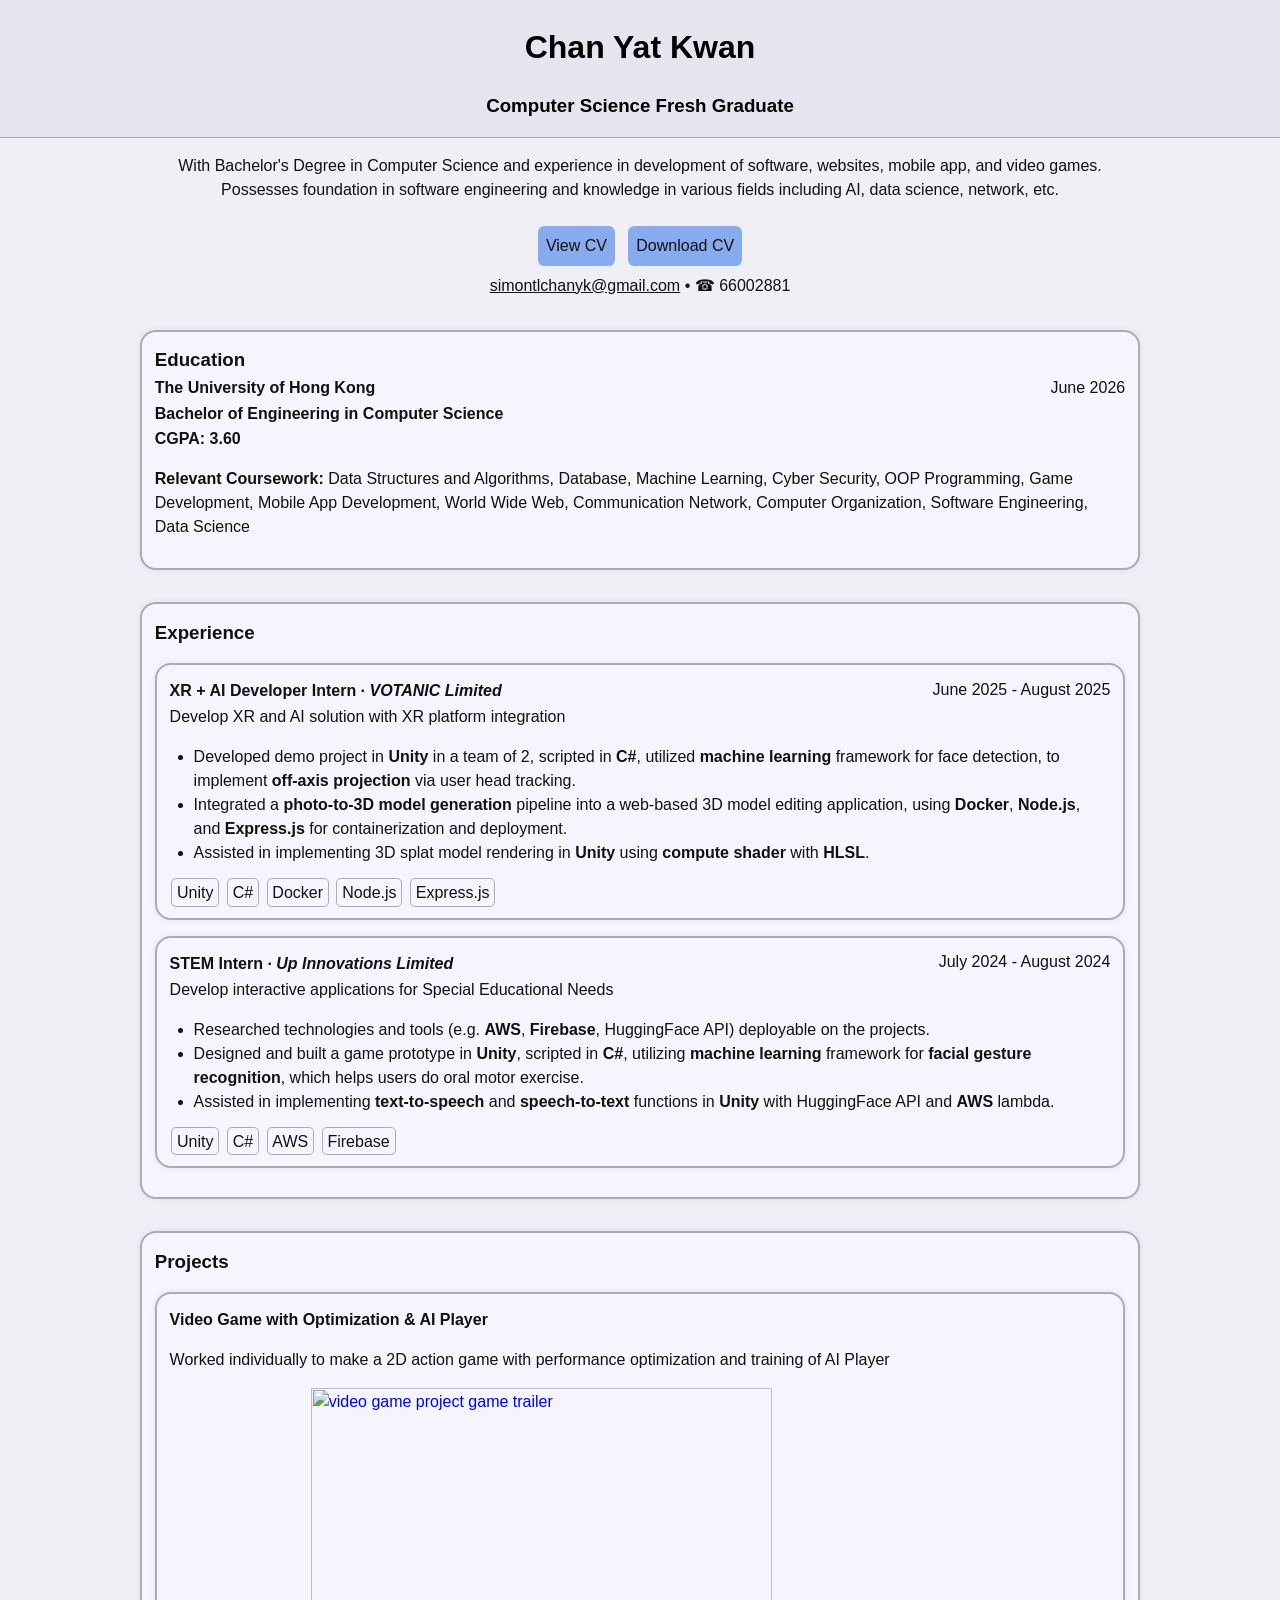
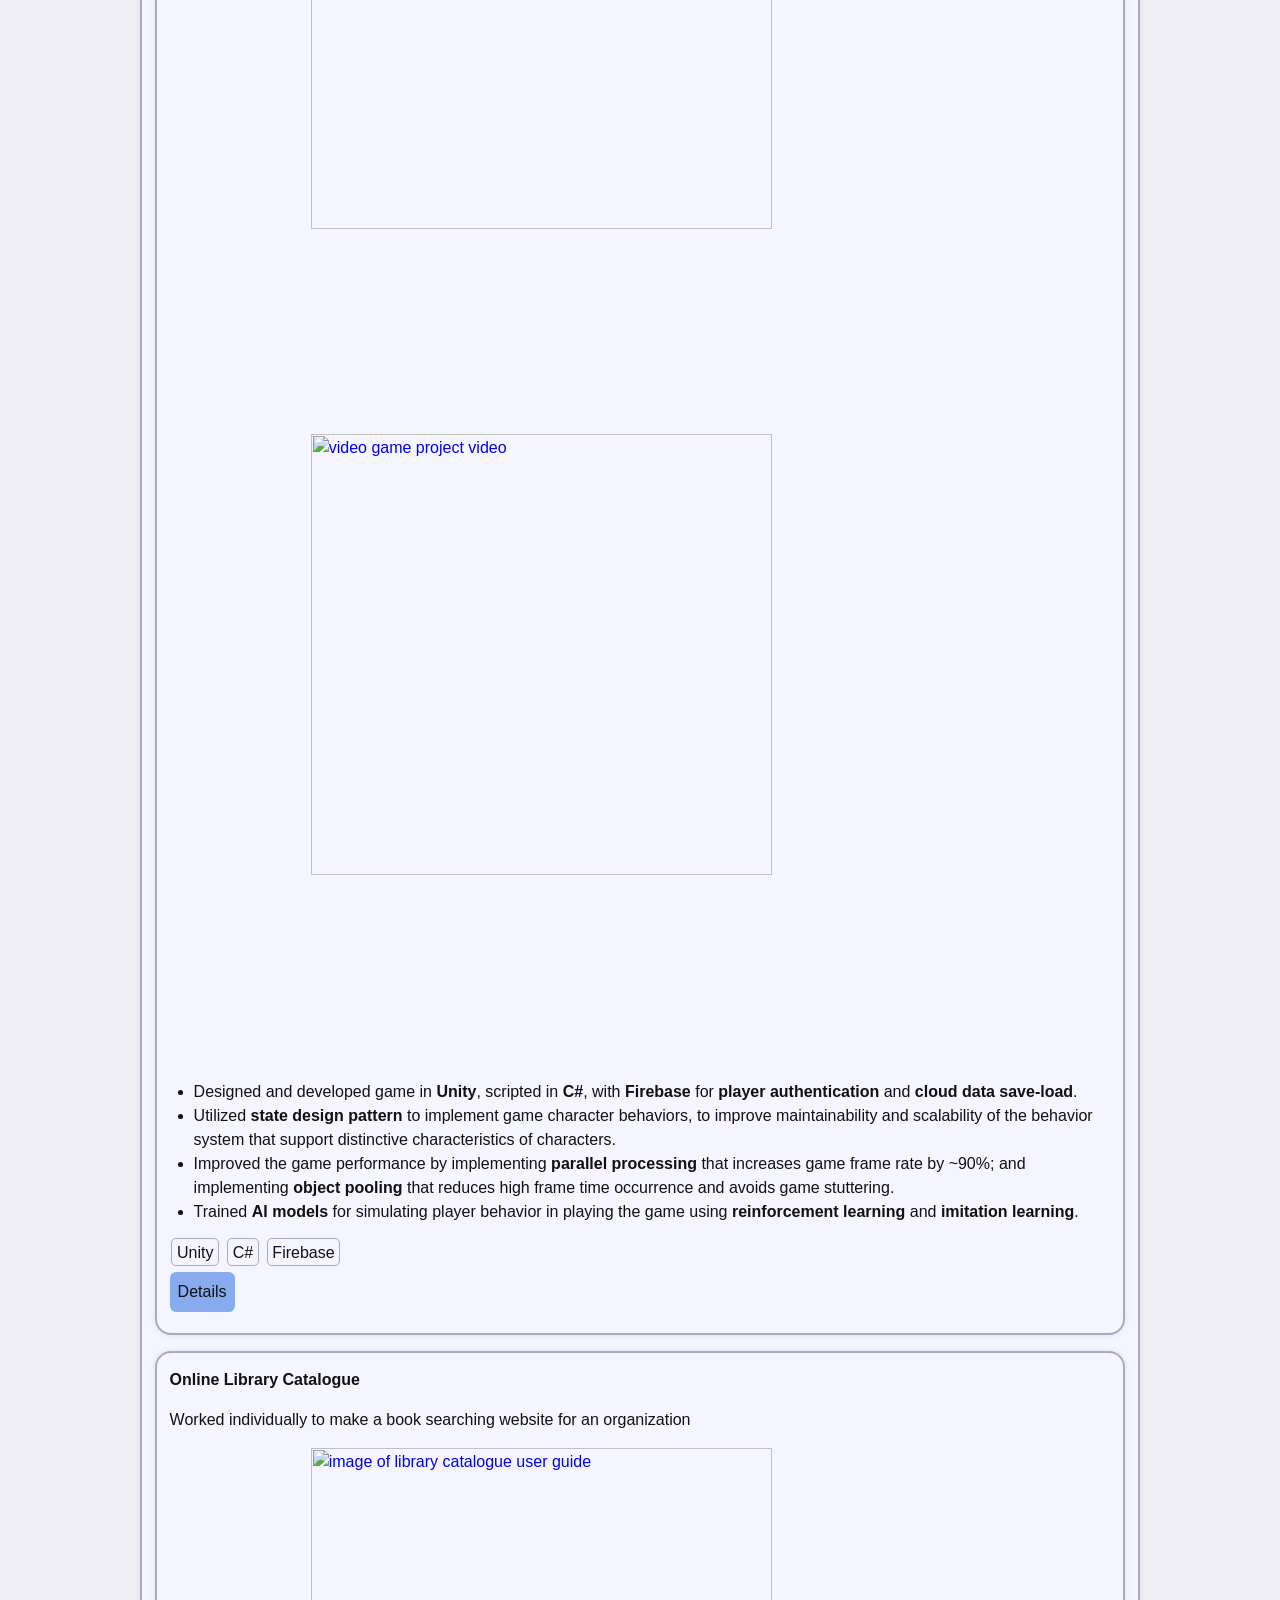
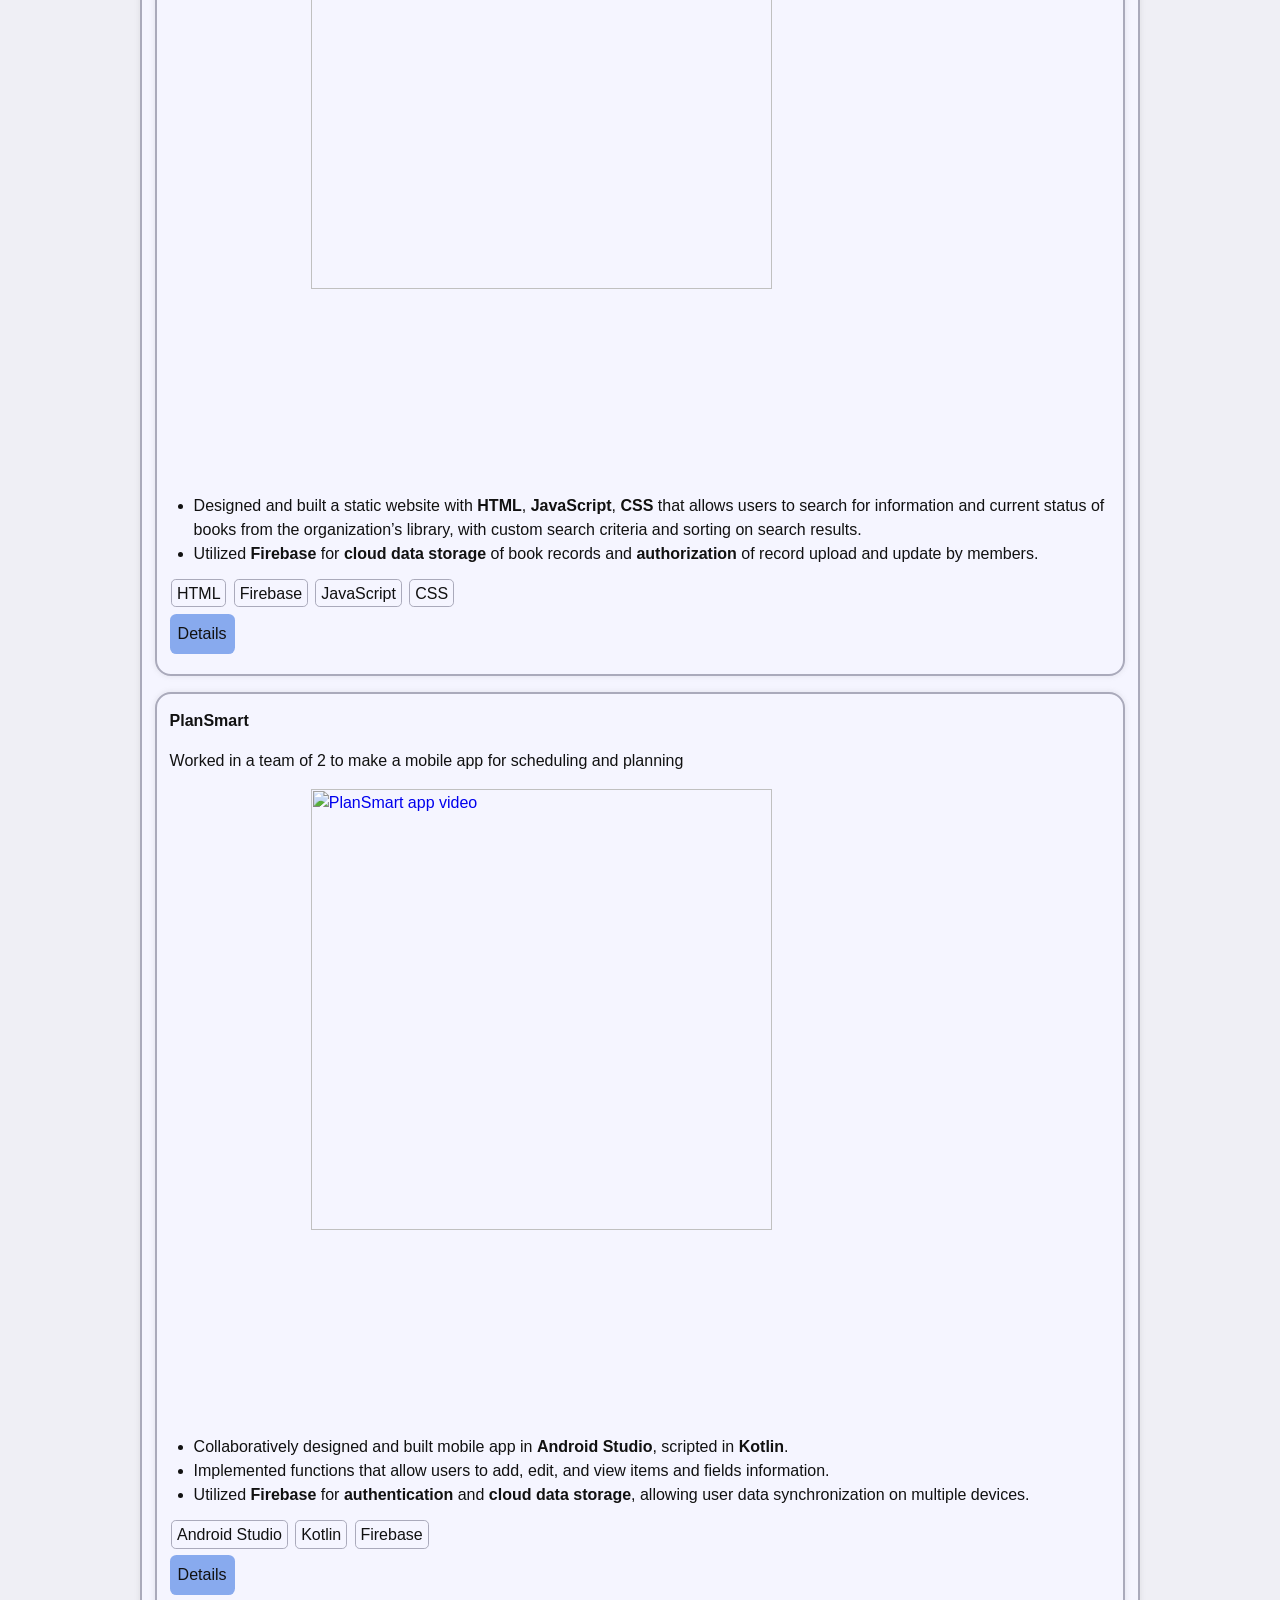
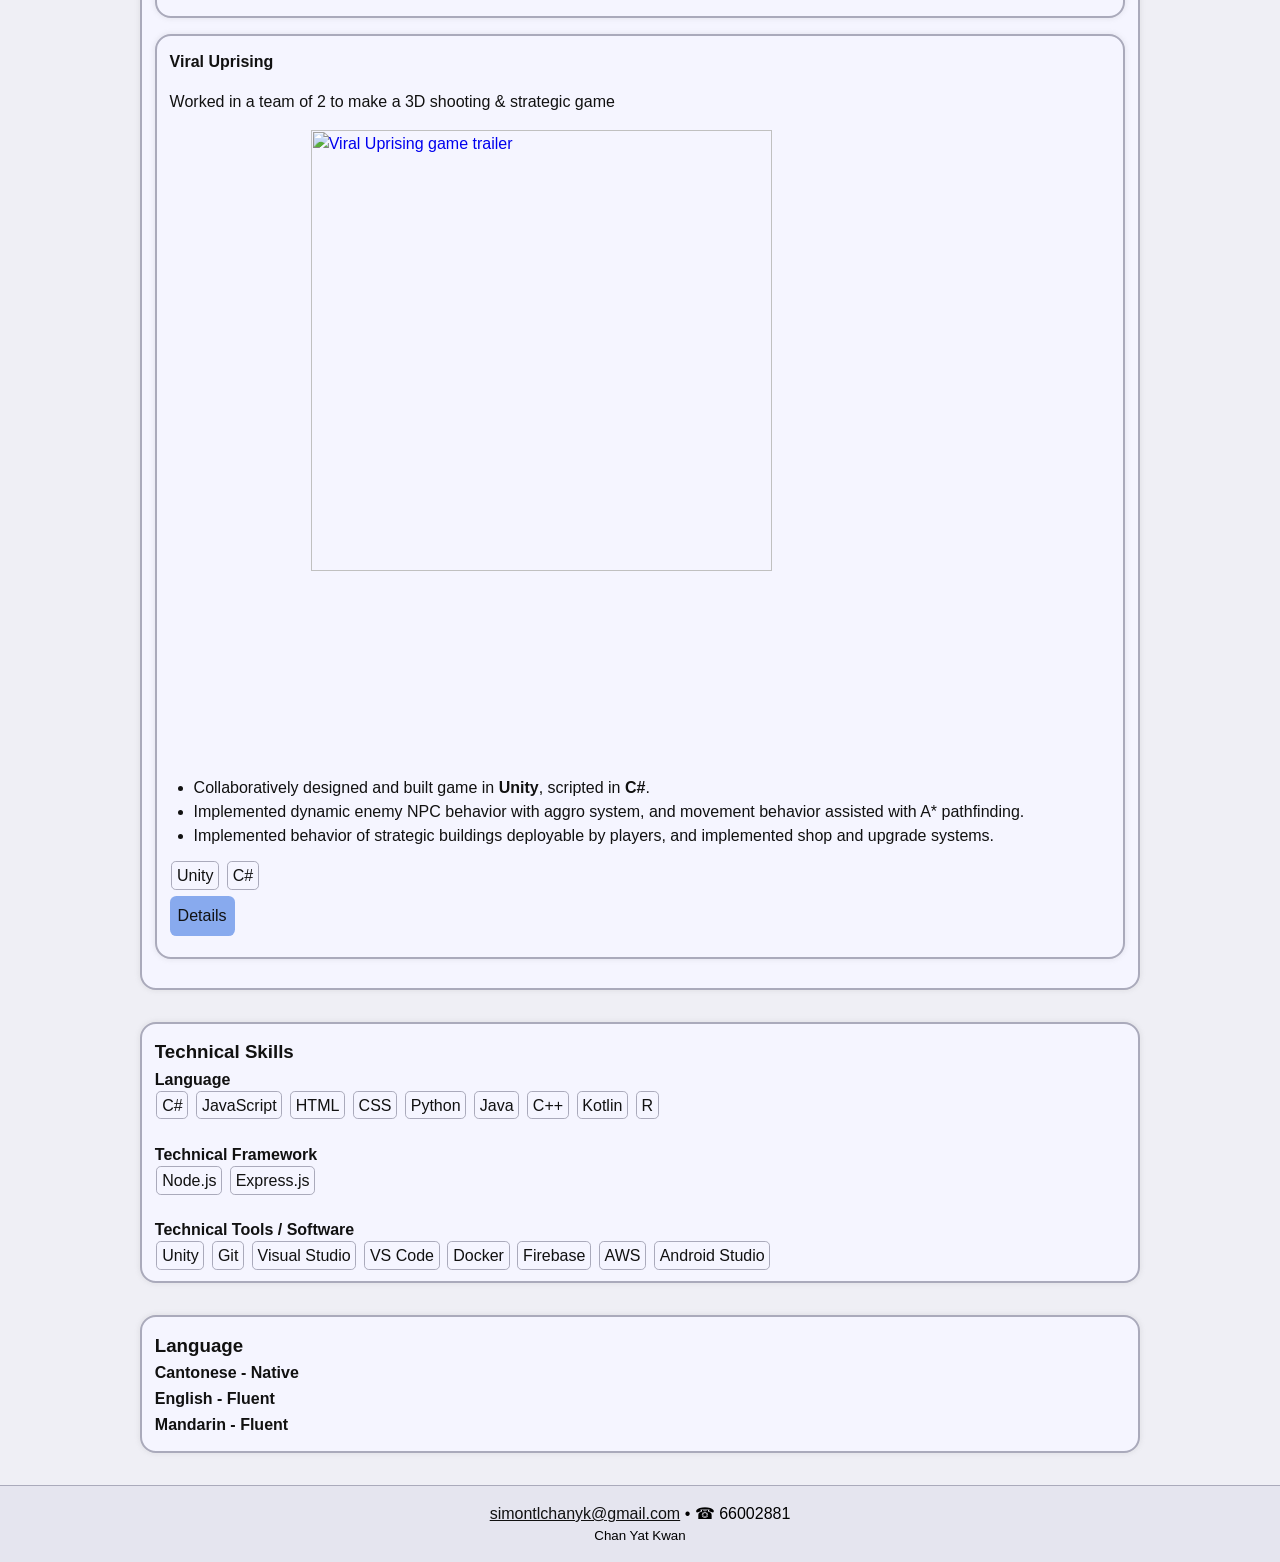
==== commit 13e0e4ad: "update" ====
--- a/index.html
+++ b/index.html
@@ -1,12 +1,13 @@
-<html lang="en" data-theme="dark"><head>
+<html lang="en">
+  <head>
     <meta charset="UTF-8">
     <meta name="viewport" content="width=device-width, initial-scale=1">
     <title>Chan Yat Kwan - Portfolio</title>
-    <link rel="stylesheet" type="" href="styles.css">
+    <link rel="stylesheet" type="" href="/public/styles.css">
   </head>
   <body>
     <header>
-      <div class="">
+      <div>
         <h1 id="name">Chan Yat Kwan</h1>
         <h3 id="title">Computer Science Fresh Graduate</h3>
         <p></p>
@@ -18,11 +19,11 @@
         <div>
           <p>With Bachelor's Degree in Computer Science and experience in development of software, websites, mobile app, and video games. Possesses foundation in software engineering and knowledge in various fields including AI, data science, network, etc.</p>
           <div>
-            <a href="./CV_ChanYatKwan.pdf" target="_blank">View CV</a>
+            <a class="link-container" href="./CV_ChanYatKwan.pdf" target="_blank">View CV</a>
             &nbsp;
-            <a href="./CV_ChanYatKwan.pdf" download>Download CV</a>
+            <a class="link-container" href="./CV_ChanYatKwan.pdf" download>Download CV</a>
           </div>
-          <a href="mailto:simontlchanyk@gmail.com">simontlchanyk@gmail.com</a> • ☎ 66002881
+          <a class="link-container" href="mailto:simontlchanyk@gmail.com">simontlchanyk@gmail.com</a> • ☎ 66002881
         </div>
       </section>
 
@@ -33,7 +34,7 @@
                 <p class="time-period">June 2026</p>
                 <h4>The University of Hong Kong</h4>
                 <h4>Bachelor of Engineering in Computer Science</h4>
-                <h4>CGPA: 3.65</h4>
+                <h4>CGPA: 3.60</h4>
                 <p><b>Relevant Coursework:</b> Data Structures and Algorithms, Database, Machine Learning, Cyber Security, OOP Programming, Game Development, Mobile App Development, World Wide Web, Communication Network, Computer Organization, Software Engineering, Data Science</p>
             </div>
         </div>
@@ -84,9 +85,13 @@
           <article class="sub-container">
             <h4>Video Game with Optimization & AI Player</h4>
             <p>Worked individually to make a 2D action game with performance optimization and training of AI Player</p>
-            <img src="./video_game_trailer.gif" alt="video game project game trailer" class="project-picture"/>
+            <a class="project-picture" href="https://drive.google.com/file/d/1GpIxgFdrPnGvxDiqfSEQwa1hr-kVSoPf/view?usp=sharing" target="_blank">
+              <img src="/resources/video_game_trailer.gif" alt="video game project game trailer" class="project-picture"/>
+            </a>
             <p>
-            <img src="./video_game.gif" alt="video game project video" class="project-picture"/>
+            <a class="project-picture" href="https://drive.google.com/file/d/1goLdr9Y9WP07m8czhC4Ge1JA6MT0FuDn/view?usp=sharing" target="_blank">
+              <img src="/resources/video_game.gif" alt="video game project video" class="project-picture"/>
+            </a>
             <ul>
               <li>Designed and developed game in <b>Unity</b>, scripted in <b>C#</b>, with <b>Firebase</b> for <b>player authentication</b> and <b>cloud data save-load</b>.</li>
               <li>Utilized <b>state design pattern</b> to implement game character behaviors, to improve maintainability and scalability of the behavior system that support distinctive characteristics of characters.</li>
@@ -99,13 +104,15 @@
               <span>Firebase</span>
             </div>
             <div>
-              <a href="https://gitfront.io/r/SimonCYK/pwSHQEUcRwFd/Video_Game_with_Optimization_AIPlayer/" target="_blank">Details</a>
+              <a class="link-container" href="https://gitfront.io/r/SimonCYK/pwSHQEUcRwFd/Video_Game_with_Optimization_AIPlayer/" target="_blank">Details</a>
             </div>
           </article>
           <article class="sub-container">
             <h4>Online Library Catalogue</h4>
             <p>Worked individually to make a book searching website for an organization</p>
-            <img src="./library.gif" alt="image of video game project game trailer" class="project-picture"/>
+            <a class="project-picture" href="https://drive.google.com/file/d/1_-9pNapyBk1ex6XwRhCzQg-ClvrwgKER/view?usp=sharing" target="_blank">
+              <img src="/resources/library.gif" alt="image of library catalogue user guide" class="project-picture"/>
+            </a>
             <ul>
               <li>Designed and built a static website with <b>HTML</b>, <b>JavaScript</b>, <b>CSS</b> that allows users to search for information and current status of books from the organization’s library, with custom search criteria and sorting on search results.</li>
               <li>Utilized <b>Firebase</b> for <b>cloud data storage</b> of book records and <b>authorization</b> of record upload and update by members.</li>
@@ -117,13 +124,15 @@
               <span>CSS</span>
             </div>
             <div>
-              <a href="https://github.com/SC-YK/hmtbc-library" target="_blank">Details</a>
+              <a class="link-container" href="https://github.com/SC-YK/hmtbc-library" target="_blank">Details</a>
             </div>
           </article>
           <article class="sub-container">
             <h4>PlanSmart</h4>
             <p>Worked in a team of 2 to make a mobile app for scheduling and planning</p>
-            <img src="./app_trailer.gif" alt="PlanSmart app video" class="project-picture"/>
+            <a class="project-picture" href="https://drive.google.com/file/d/17fb1P32avRykLNiCiw1quoY0nIX1A5pp/view?usp=sharing" target="_blank">
+              <img src="/resources/app_trailer.gif" alt="PlanSmart app video" class="project-picture"/>
+            </a>
             <ul>
               <li>Collaboratively designed and built mobile app in <b>Android Studio</b>, scripted in <b>Kotlin</b>.</li>
               <li>Implemented functions that allow users to add, edit, and view items and fields information.</li>
@@ -135,13 +144,15 @@
               <span>Firebase</span>
             </div>
             <div>
-              <a href="https://gitfront.io/r/SimonCYK/pwSHQEUcRwFd/Video_Game_with_Optimization_AIPlayer/" target="_blank">Details</a>
+              <a class="link-container" href="https://gitfront.io/r/SimonCYK/7FhfA2iBMD3A/Plan-Smart/" target="_blank">Details</a>
             </div>
           </article>
           <article class="sub-container">
             <h4>Viral Uprising</h4>
             <p>Worked in a team of 2 to make a 3D shooting & strategic game</p>
-            <img src="./viral_uprising.gif" alt="Viral Uprising game trailer" class="project-picture"/>
+            <a class="project-picture" href="https://drive.google.com/file/d/1tcJ7j3k70GzYoXIkzZjfxRUz2n4Uwq3u/view?usp=sharing" target="_blank">
+              <img src="/resources/viral_uprising.gif" alt="Viral Uprising game trailer" class="project-picture"/>
+            </a>
             <ul>
               <li>Collaboratively designed and built game in <b>Unity</b>, scripted in <b>C#</b>.</li>
               <li>Implemented dynamic enemy NPC behavior with aggro system, and movement behavior assisted with A* pathfinding.</li>
@@ -152,7 +163,7 @@
               <span>C#</span>
             </div>
             <div>
-              <a href="https://gitfront.io/r/SimonCYK/oSfWzCbfzmhz/ViralUprising/" target="_blank">Details</a>
+              <a class="link-container" href="https://gitfront.io/r/SimonCYK/oSfWzCbfzmhz/ViralUprising/" target="_blank">Details</a>
             </div>
           </article>
         </div>
@@ -206,7 +217,7 @@
 
     <footer>
       <div class="container">
-        <a href="mailto:simontlchanyk@gmail.com">simontlchanyk@gmail.com</a> • ☎ 66002881
+        <a class="link-container" href="mailto:simontlchanyk@gmail.com">simontlchanyk@gmail.com</a> • ☎ 66002881
         <br>
         <small><span>Chan Yat Kwan</span></small>
       </div>
--- a/public/styles.css
+++ b/public/styles.css
@@ -0,0 +1,161 @@
+:root {
+  color-scheme: normal;
+  --background-color: #f5f5ff;
+  --border-color: #aab;
+  --text-color: #111;
+  --alt-text-color: #222;
+  --banner-background-color: #e5e5ef;
+  --button-background-color: #88aaee;
+}
+
+body {
+  background-color: #efeff5;
+  line-height: 1.5;
+  font-family: Arial, sans-serif;
+}
+
+@media (prefers-color-scheme: dark) {
+  :root {
+    color-scheme: dark;
+    --background-color: #050810;
+    --border-color: #334;
+    --text-color: #eee;
+    --alt-text-color: #aaa;
+    --banner-background-color: #181820;
+    --button-background-color: #303080;
+  }
+
+  body {
+    background-color: #111;
+  }
+}
+
+ul{
+  margin-left: -1em;
+}
+
+main {
+  width: min(1000px, 90%);
+  margin: auto;
+  color: var(--text-color);
+}
+
+#intro {
+  text-align: center;
+}
+
+body {
+  margin: 0;
+  padding: 0;
+}
+
+header {
+  text-align: center;
+  border-bottom: 1px solid var(--border-color);
+  padding-top: 0.1em;
+  background-color: var(--banner-background-color);
+}
+
+footer {
+  text-align: center;
+  border-top: 1px solid var(--border-color);
+  padding: 1em;
+  background-color: var(--banner-background-color);
+}
+
+.experience-title {
+  float: left;
+}
+
+.experience-title + * {
+  clear: both;
+}
+
+.time-period {
+  float: right;
+  margin: 0;
+}
+
+.project-picture {
+  width: 100%;
+  margin: 15%;
+}
+
+.project-picture img {
+  width: 70%;
+  margin: 0 0;
+}
+
+.project-picture img:hover {
+  box-shadow: 0px 0px 10px 1px var(--alt-text-color);
+}
+
+.tags span {
+  border-radius: 0.3em;
+  background-color: #ffffff01;
+  border: 1px solid var(--border-color);
+  padding: 0.3em;
+  margin: 0.1em;
+}
+
+.main-container {
+  margin: 2em 0;
+}
+
+.sub-container {
+  margin: 1em 0;
+}
+
+.main-container, .sub-container {
+  border-radius: 1em;
+  background-color: var(--background-color);
+  border: 2px solid var(--border-color);
+  padding: 0.8em;
+  box-shadow: 0px 0px 5px 1px #8882;
+}
+
+h3, h4 {
+  margin: 0.1em 0;
+}
+
+.link-container {
+  color: var(--text-color);
+  display: inline-block;
+  border-radius: 0.4em;
+}
+
+.link-container:not([href^="mailto:"]), .link-container:visited:not([href^="mailto:"]), .link-container:active:not([href^="mailto:"]) {
+  background-color: var(--button-background-color);
+  color: var(--text-color);
+  text-decoration: none;
+}
+
+.link-container:not([href^="mailto:"]) {
+  padding: 0.5em;
+  margin: 0.5em 0;
+}
+
+.link-container:hover[href^="mailto:"] {
+  color: var(--alt-text-color);
+}
+
+.link-container:hover:not([href^="mailto:"]) {
+  box-shadow: 0px 0px 5px 1px var(--alt-text-color);
+}
+
+.link-container:active:not([href^="mailto:"]) {
+  box-shadow: 0px 0px 5px 1px var(--alt-text-color);
+  color: var(--alt-text-color);
+}
+
+@media only screen and (max-width: 600px) {
+  .project-picture {
+    width: 100%;
+    margin: 0%;
+  }
+
+  .project-picture img {
+    width: 100%;
+    margin: 0 0;
+  }
+}
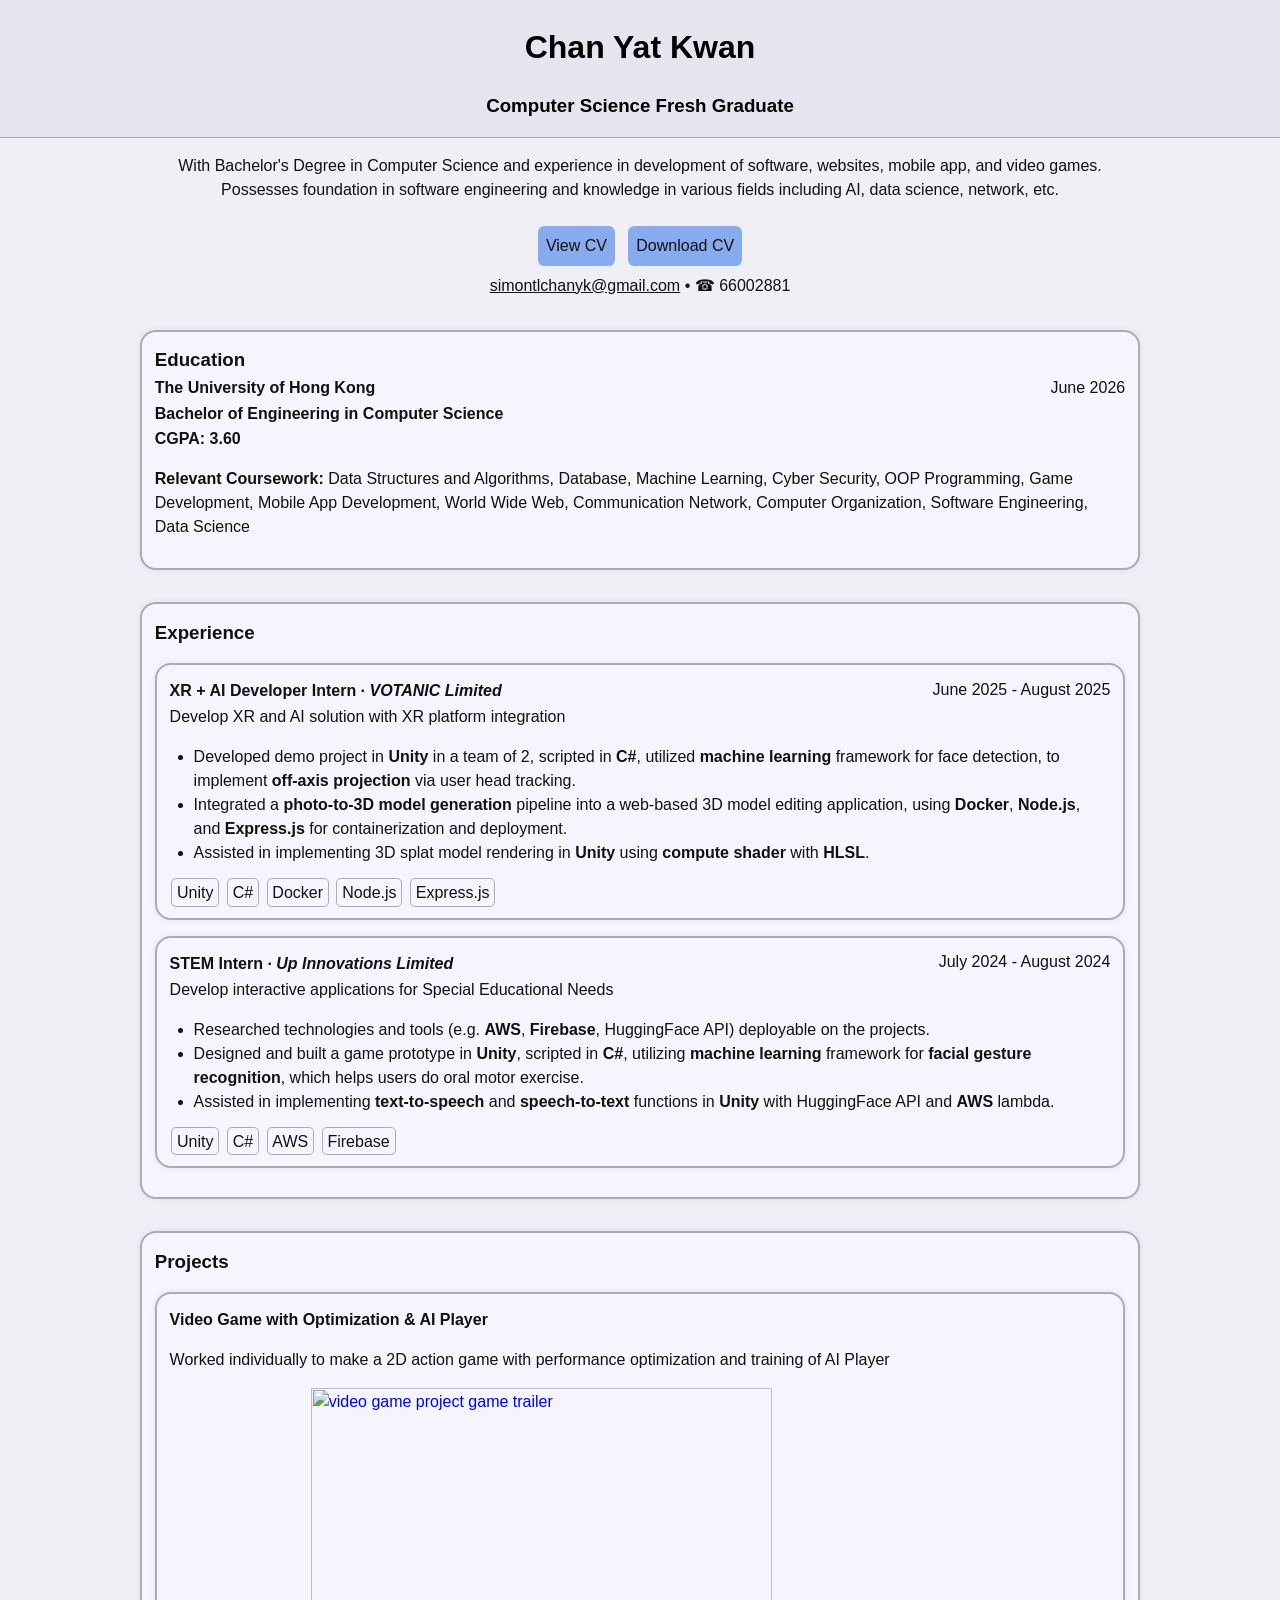
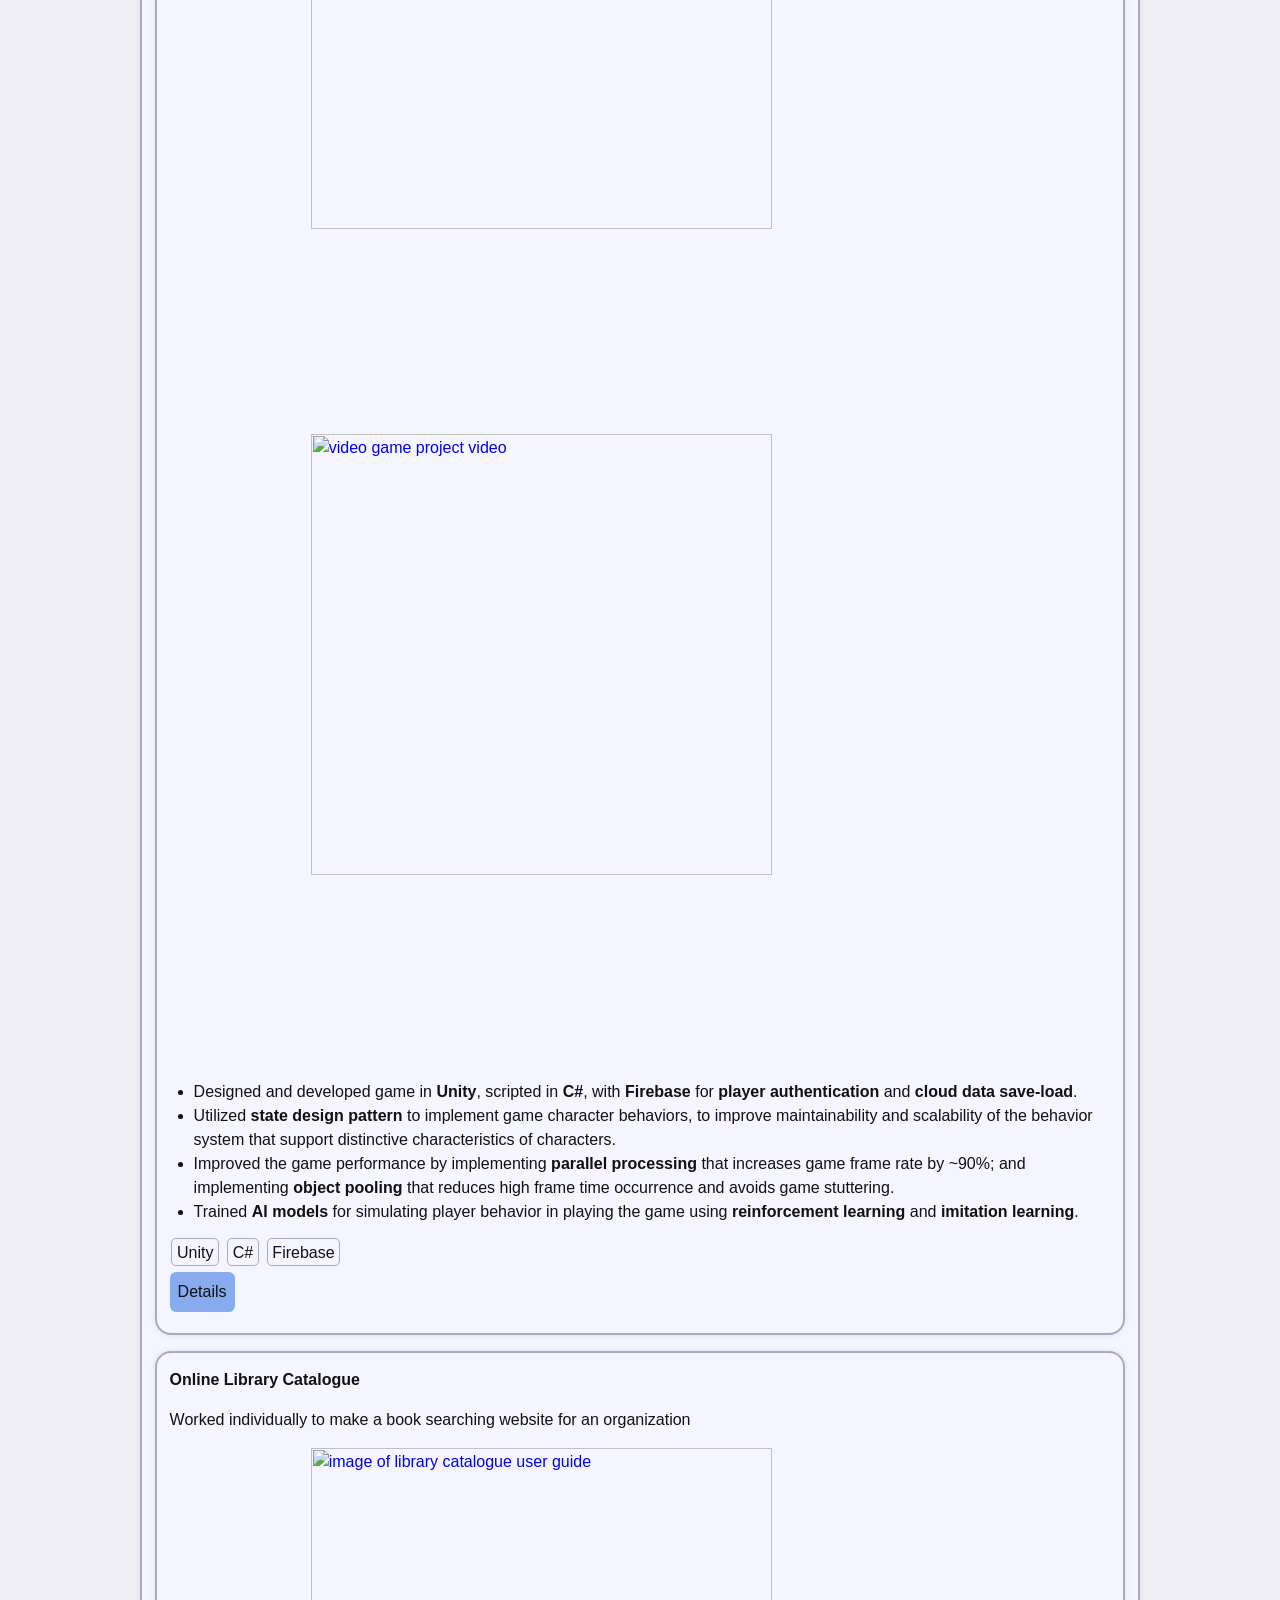
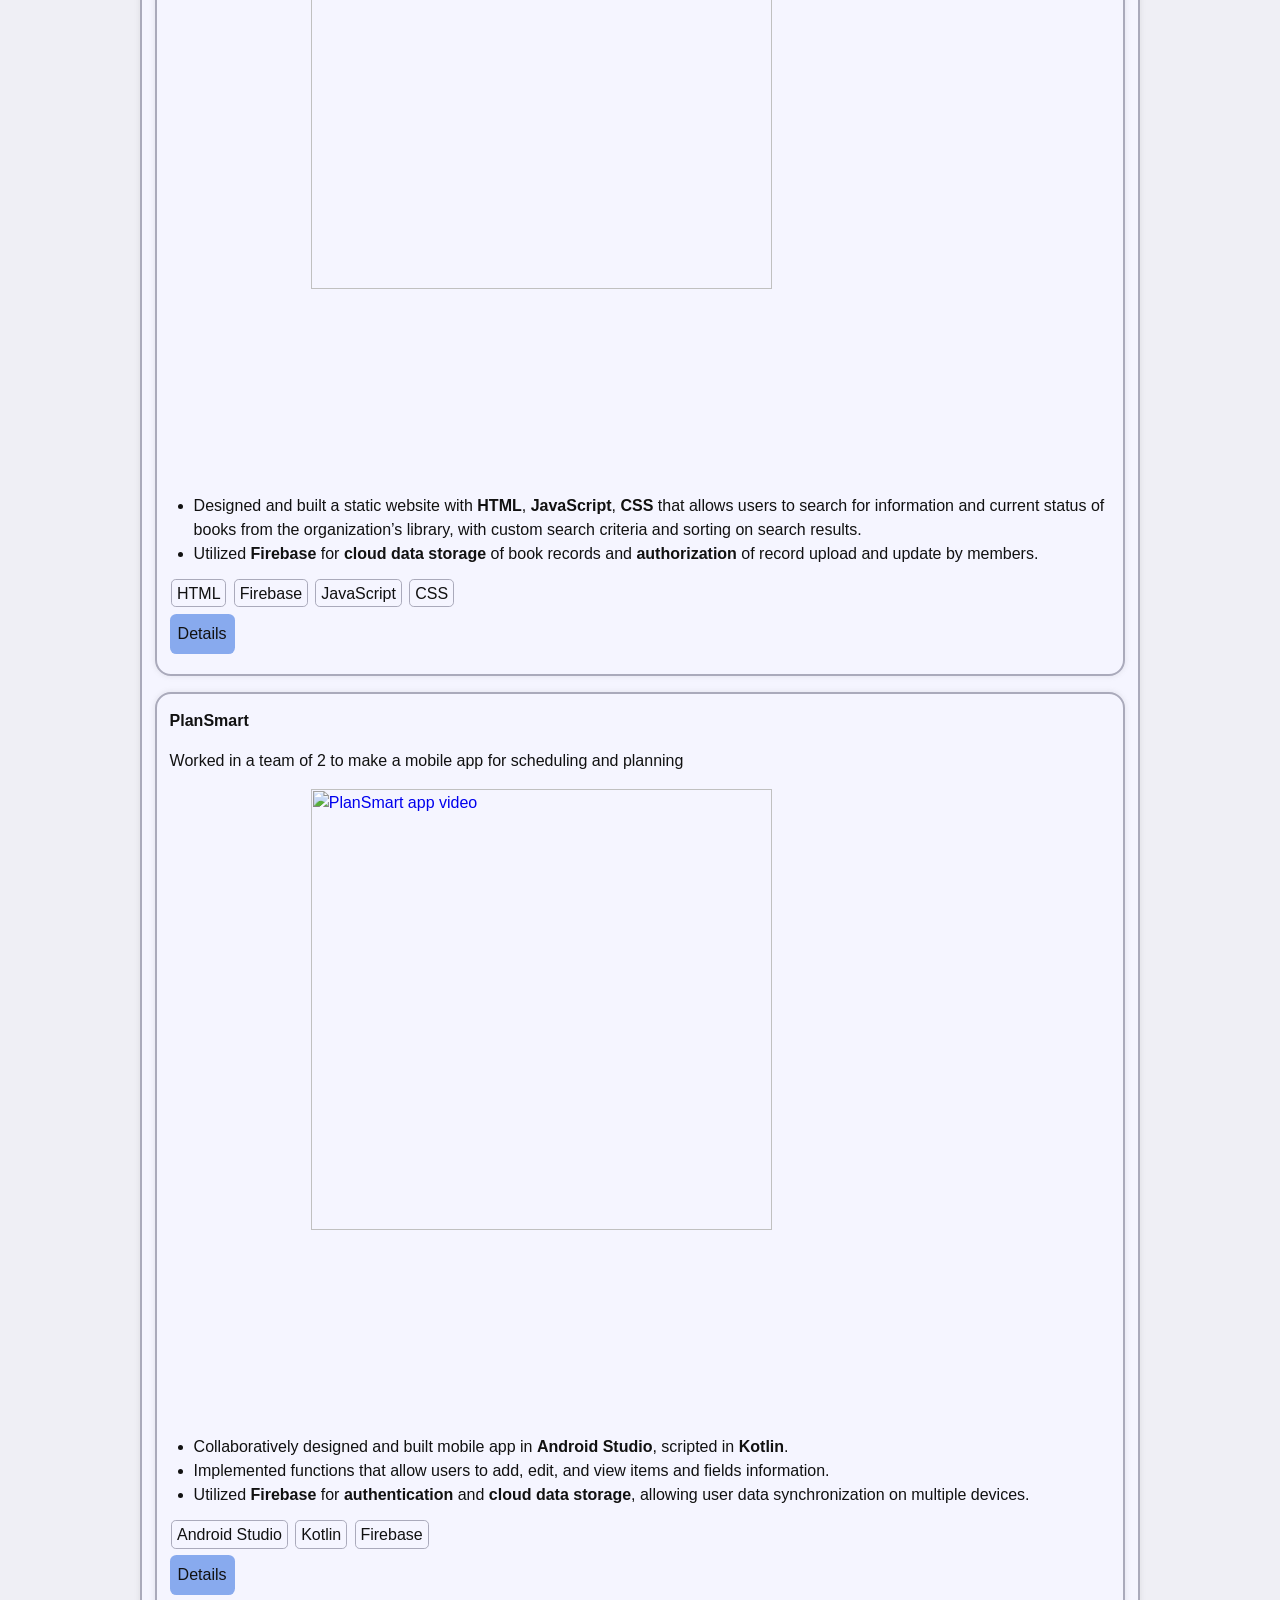
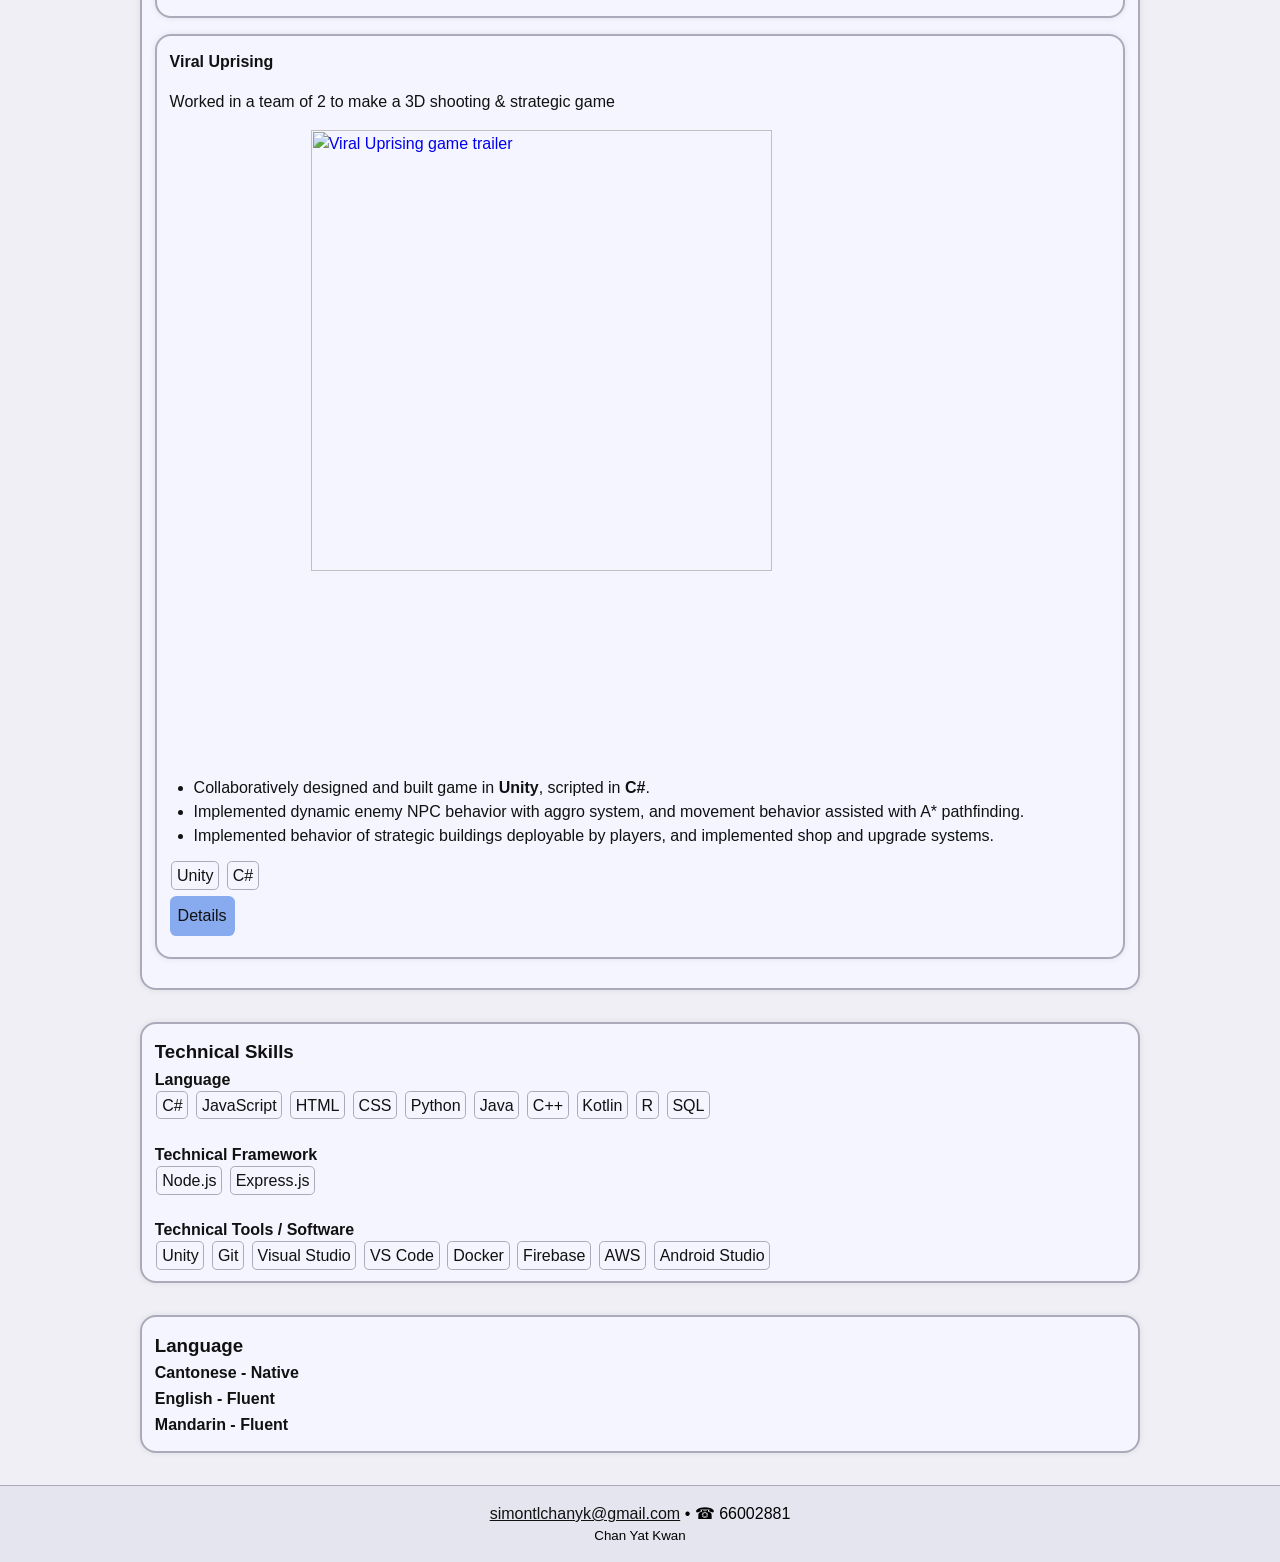
==== commit 64b5f44e: "update" ====
--- a/index.html
+++ b/index.html
@@ -182,6 +182,7 @@
           <span>C++</span>
           <span>Kotlin</span>
           <span>R</span>
+          <span>SQL</span>
         </div>
         <br>
         <h4>Technical Framework</h4>
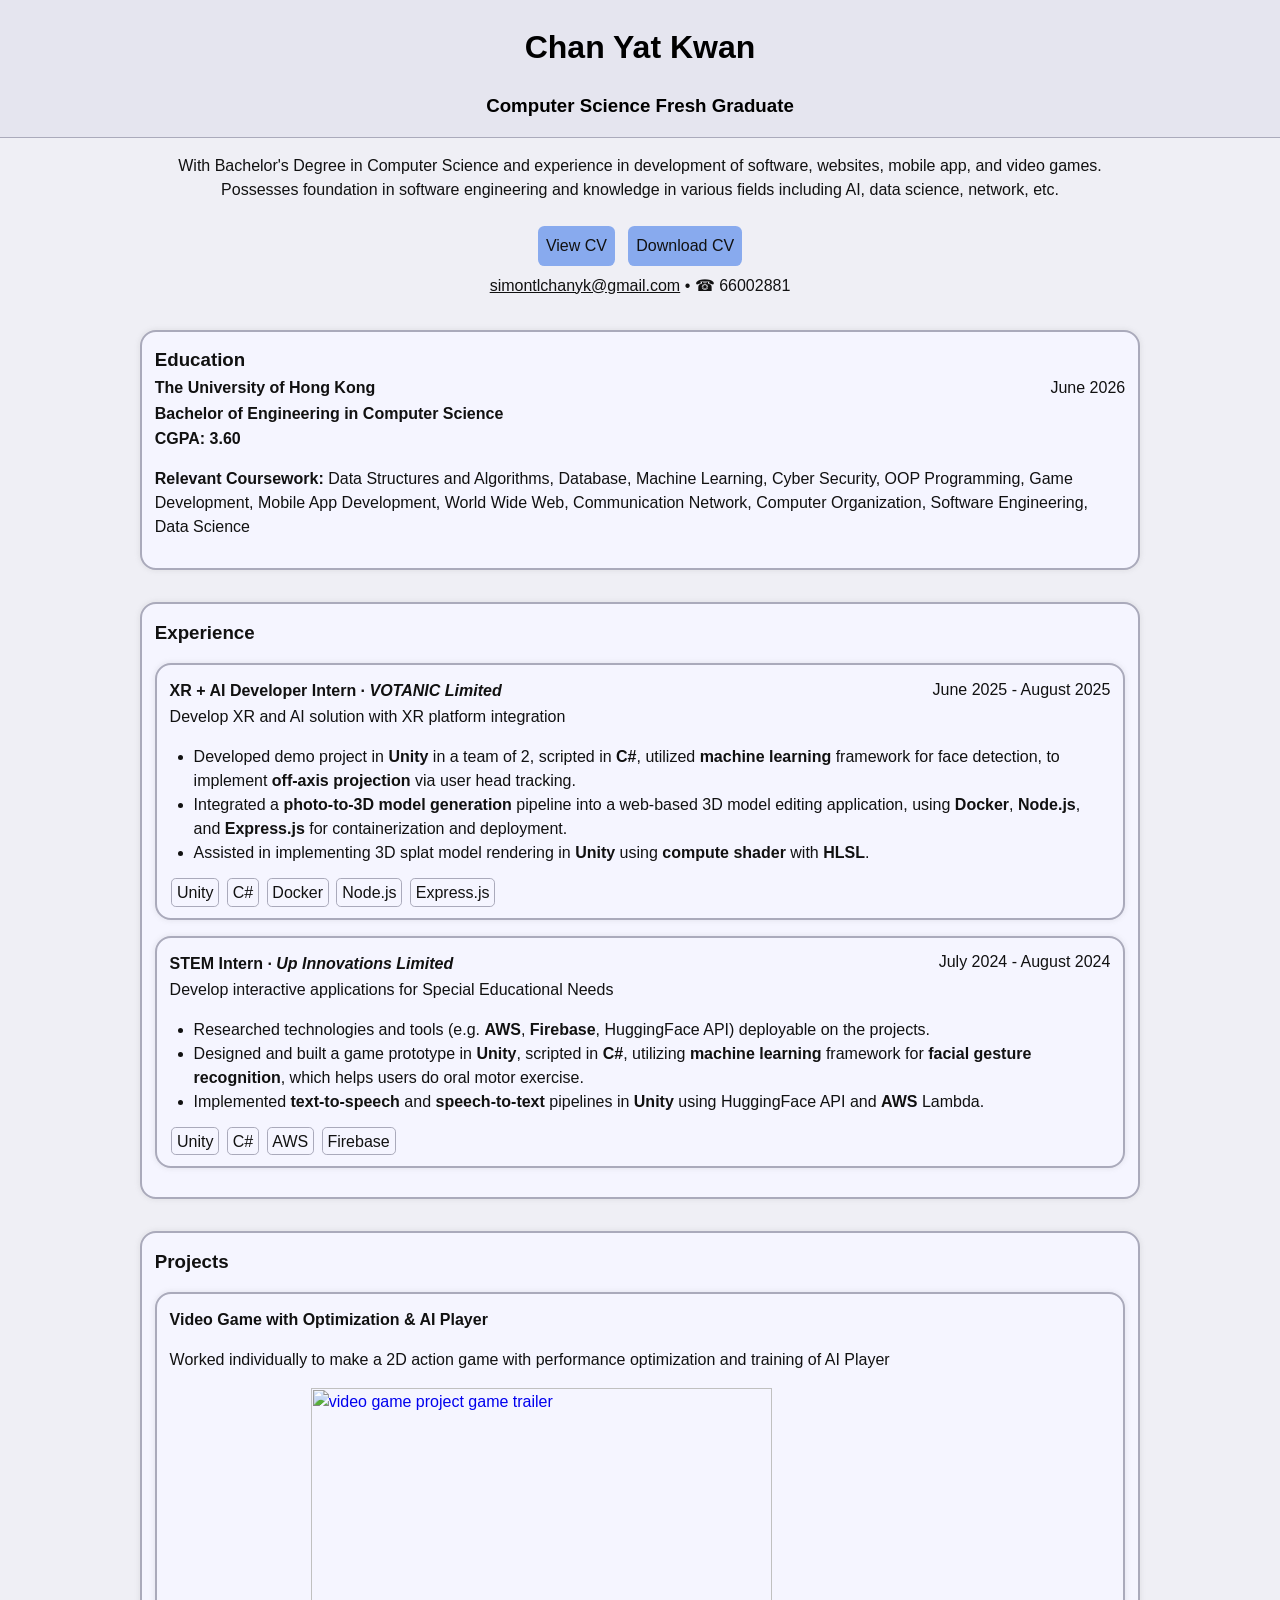
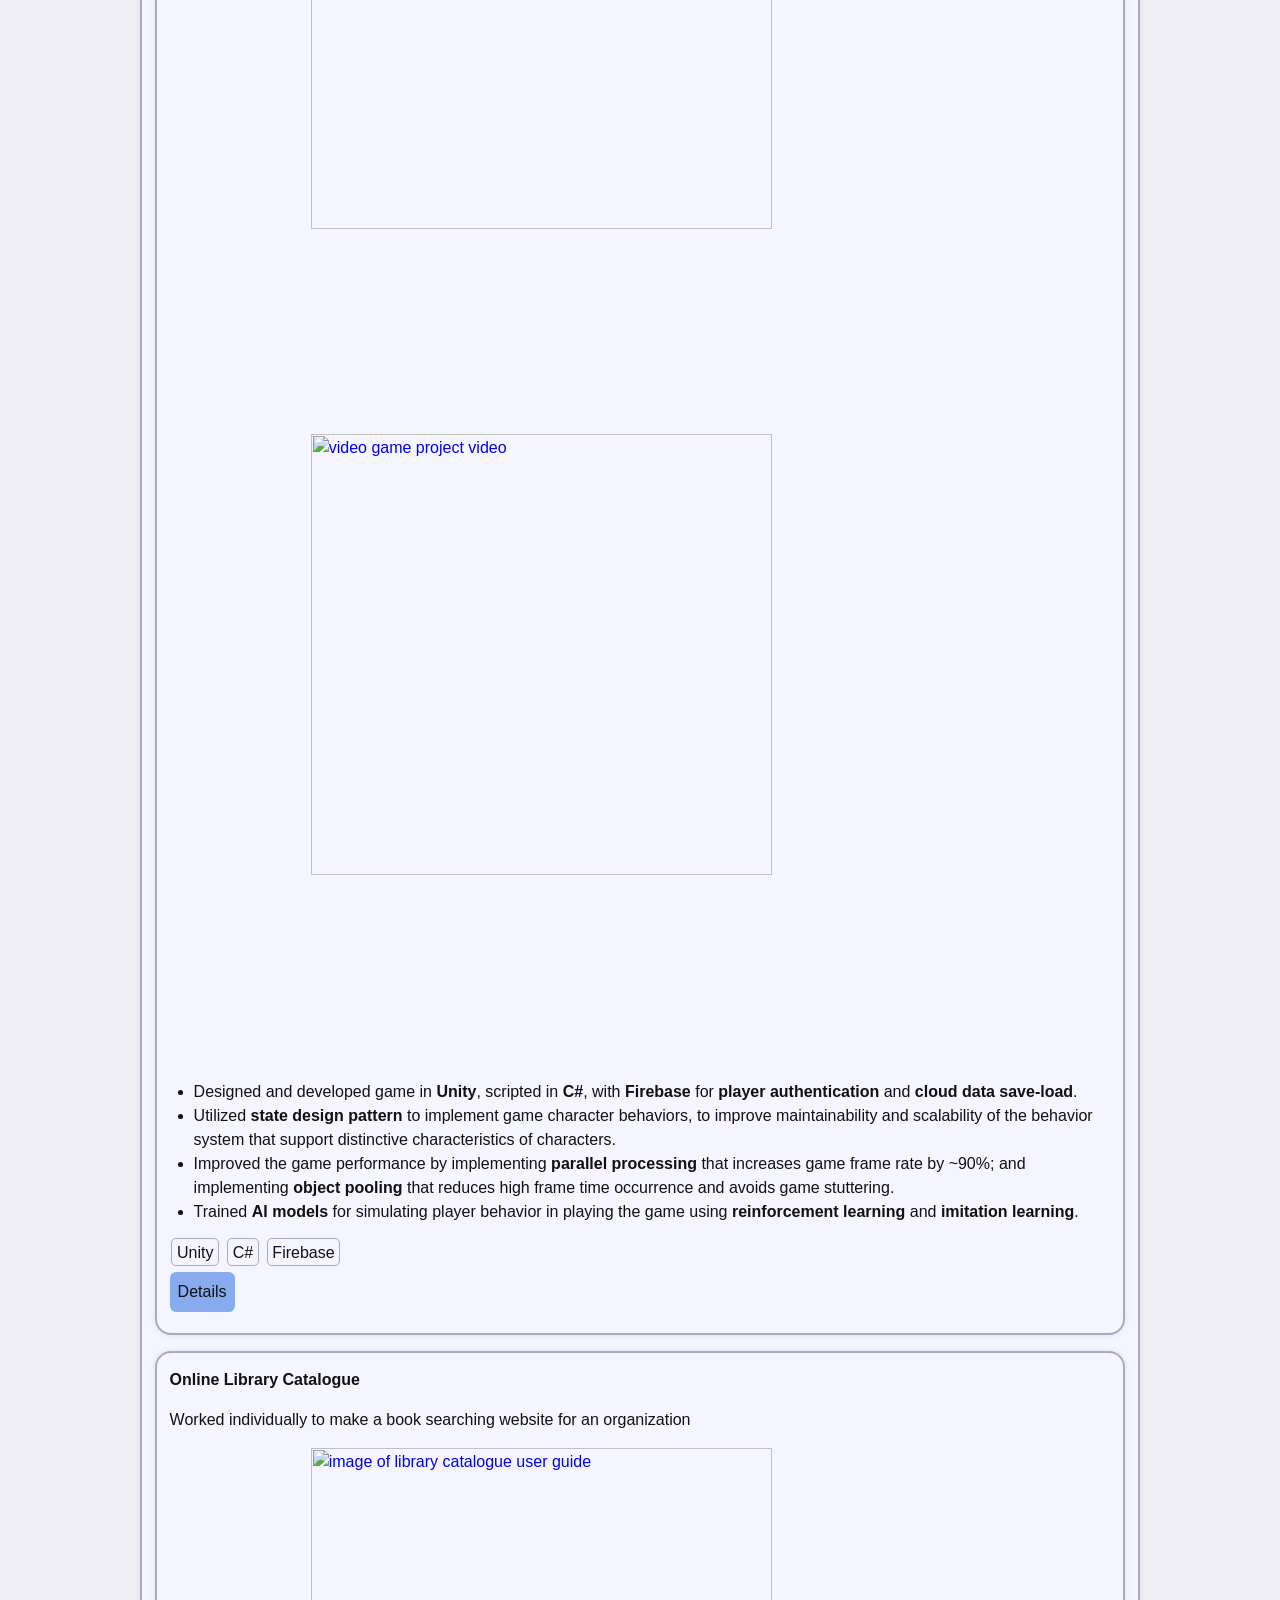
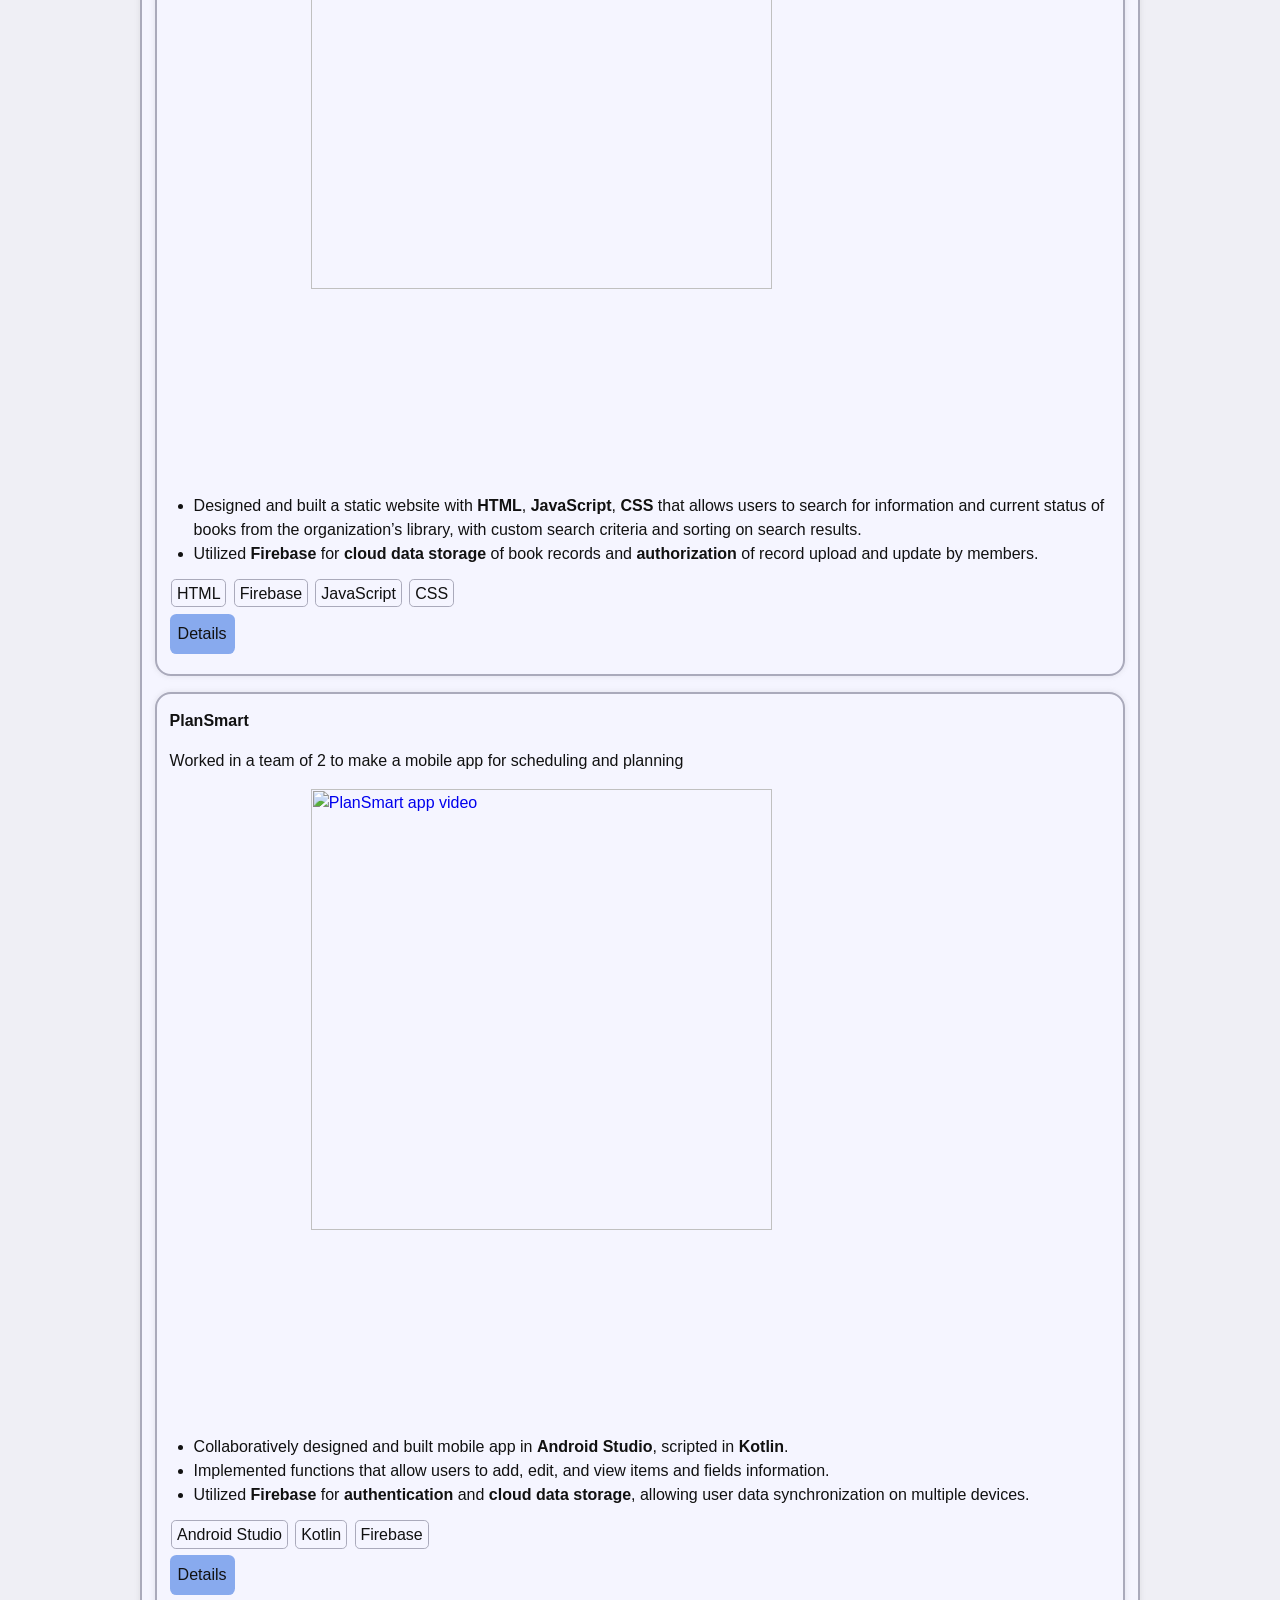
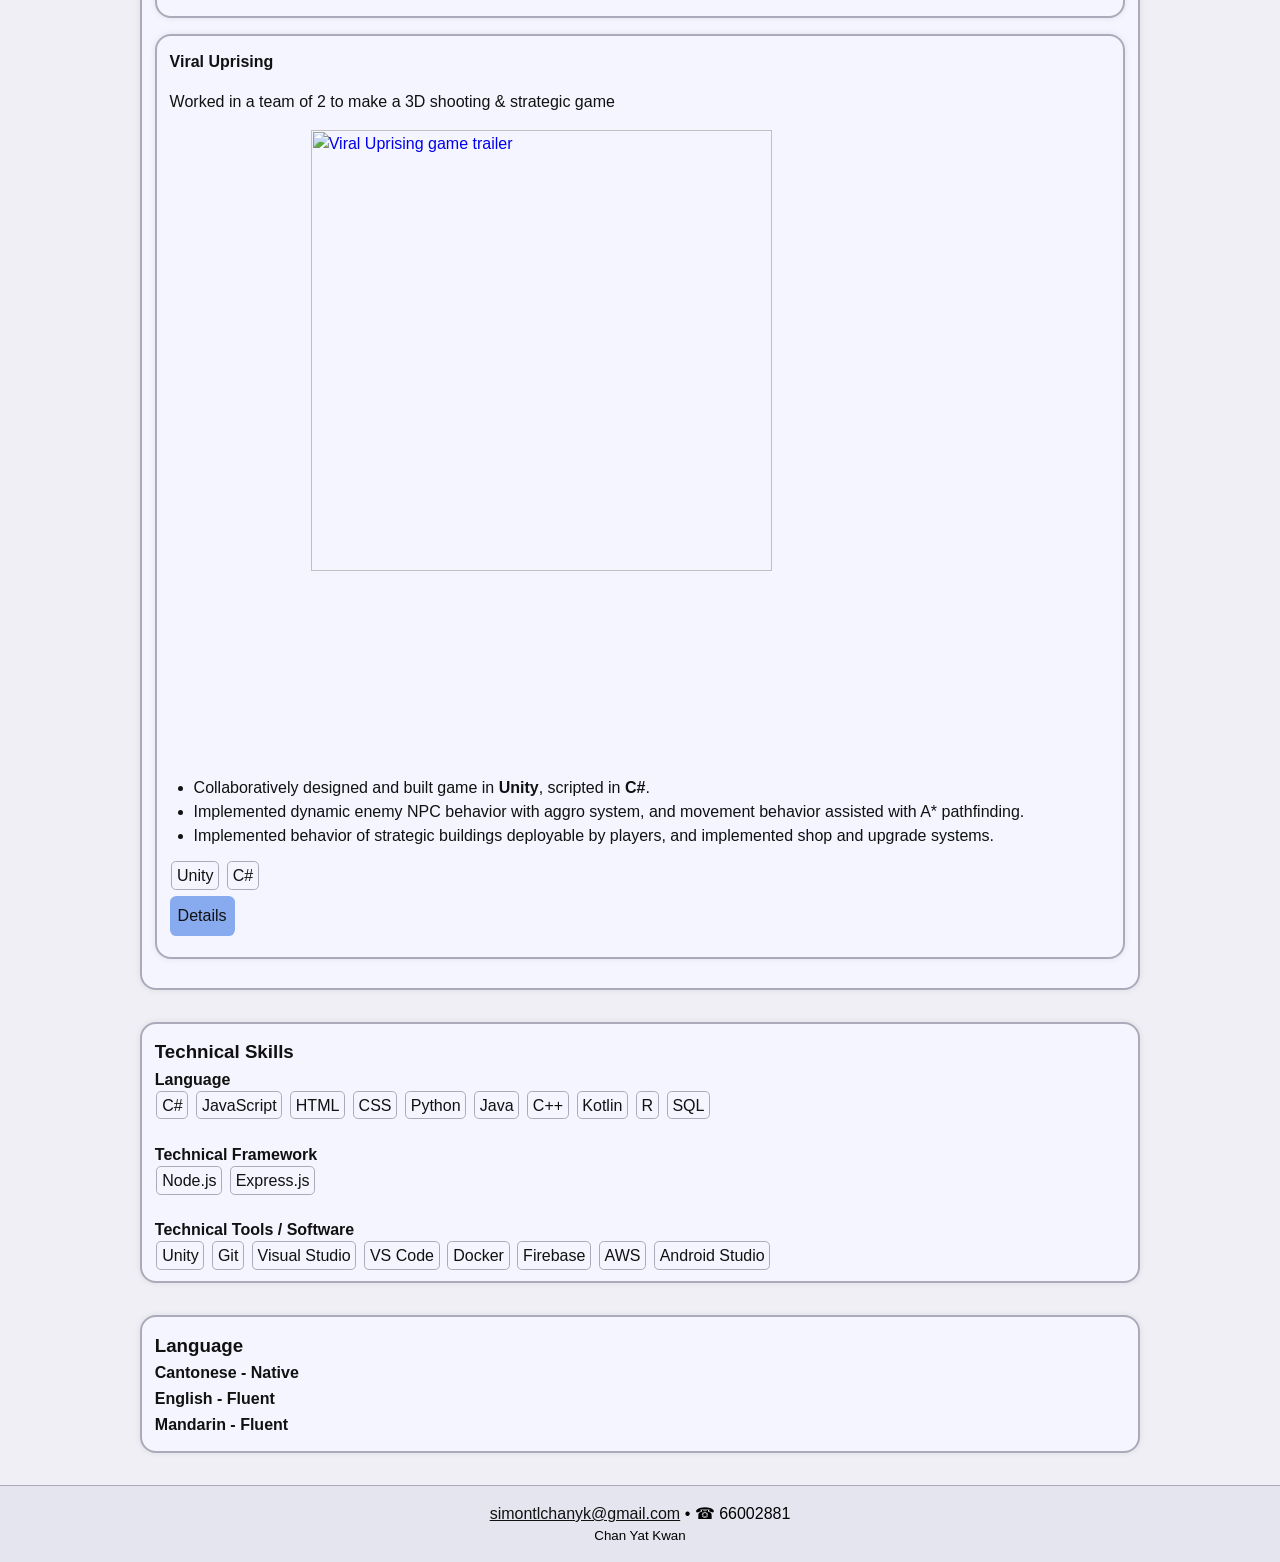
==== commit 4fa4f2aa: "update" ====
--- a/index.html
+++ b/index.html
@@ -67,7 +67,7 @@
             <ul>
               <li>Researched technologies and tools (e.g. <b>AWS</b>, <b>Firebase</b>, HuggingFace API) deployable on the projects.</li>
               <li>Designed and built a game prototype in <b>Unity</b>, scripted in <b>C#</b>, utilizing <b>machine learning</b> framework for <b>facial gesture recognition</b>, which helps users do oral motor exercise.</li>
-              <li>Assisted in implementing <b>text-to-speech</b> and <b>speech-to-text</b> functions in <b>Unity</b> with HuggingFace API and <b>AWS</b> lambda.</li>
+              <li>Implemented <b>text-to-speech</b> and <b>speech-to-text</b> pipelines in <b>Unity</b> using HuggingFace API and <b>AWS</b> Lambda.</li>
             </ul>
             <div class="tags">
               <span>Unity</span>
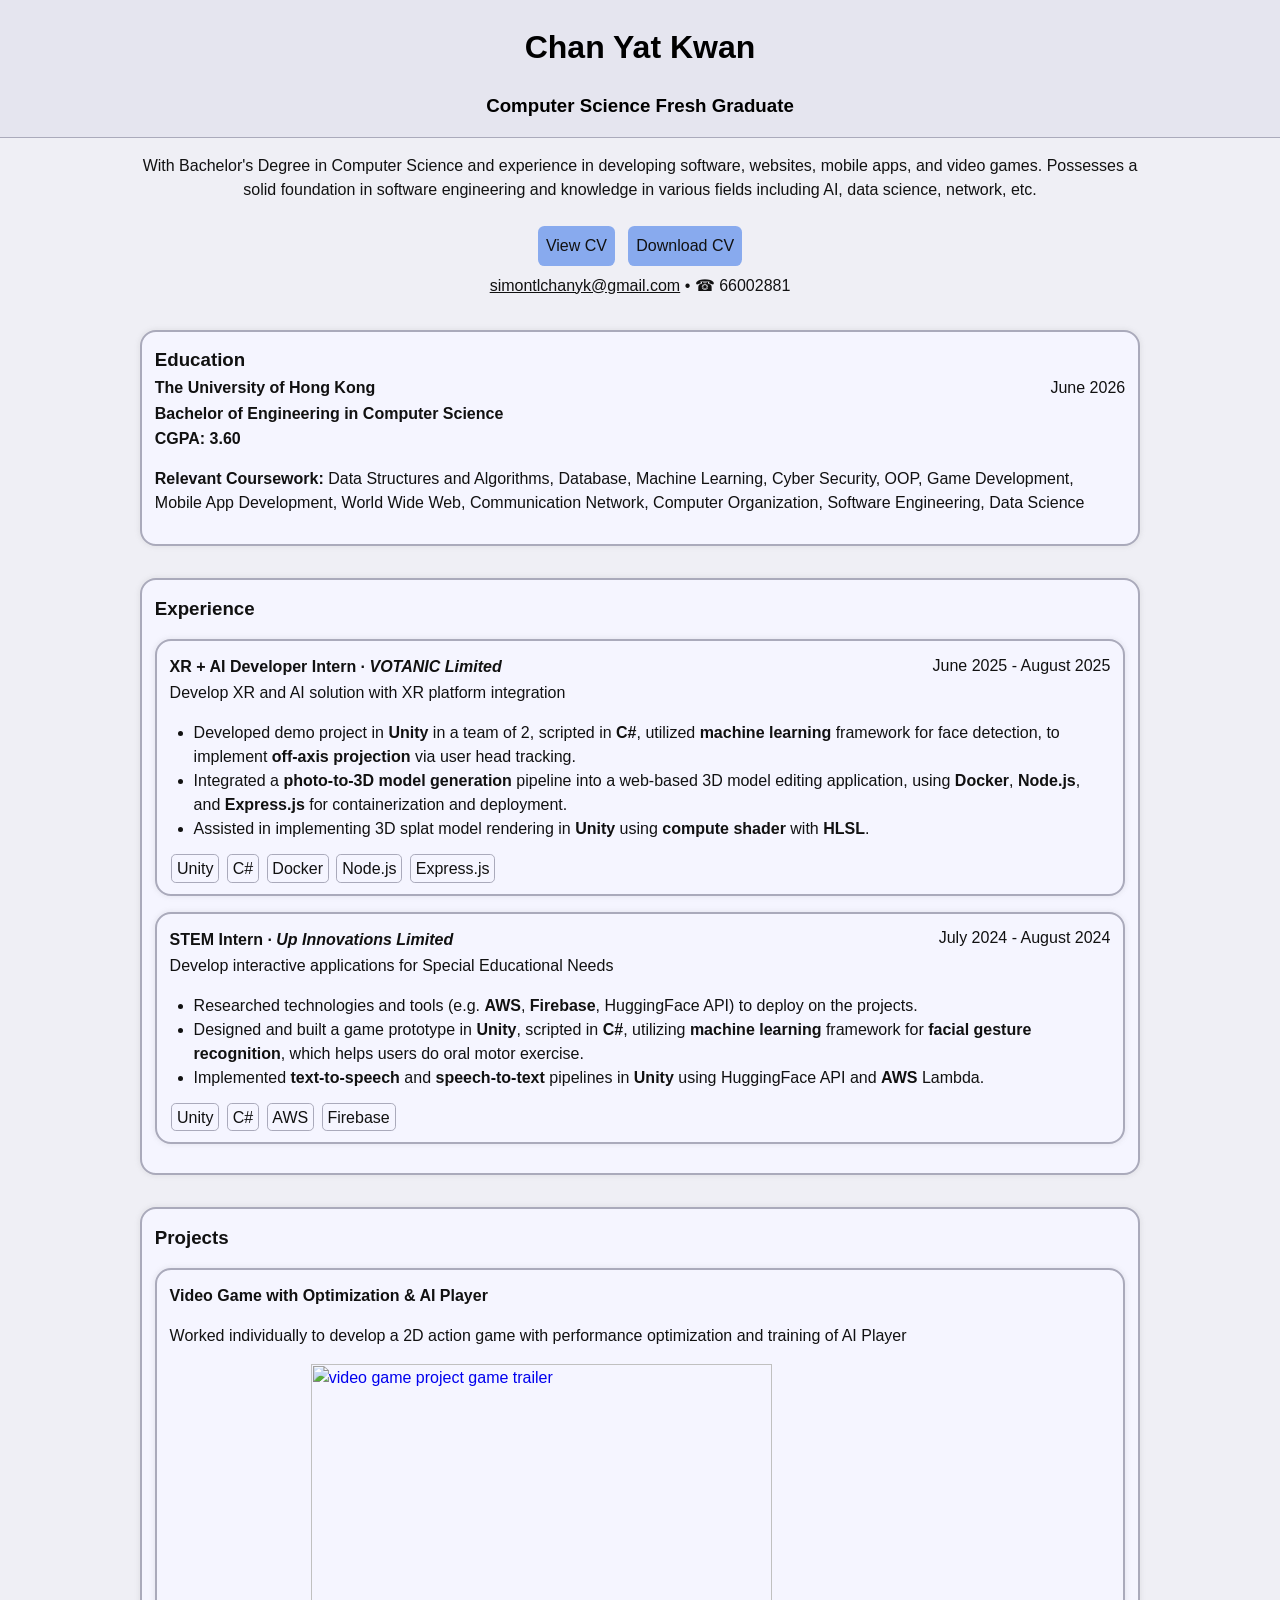
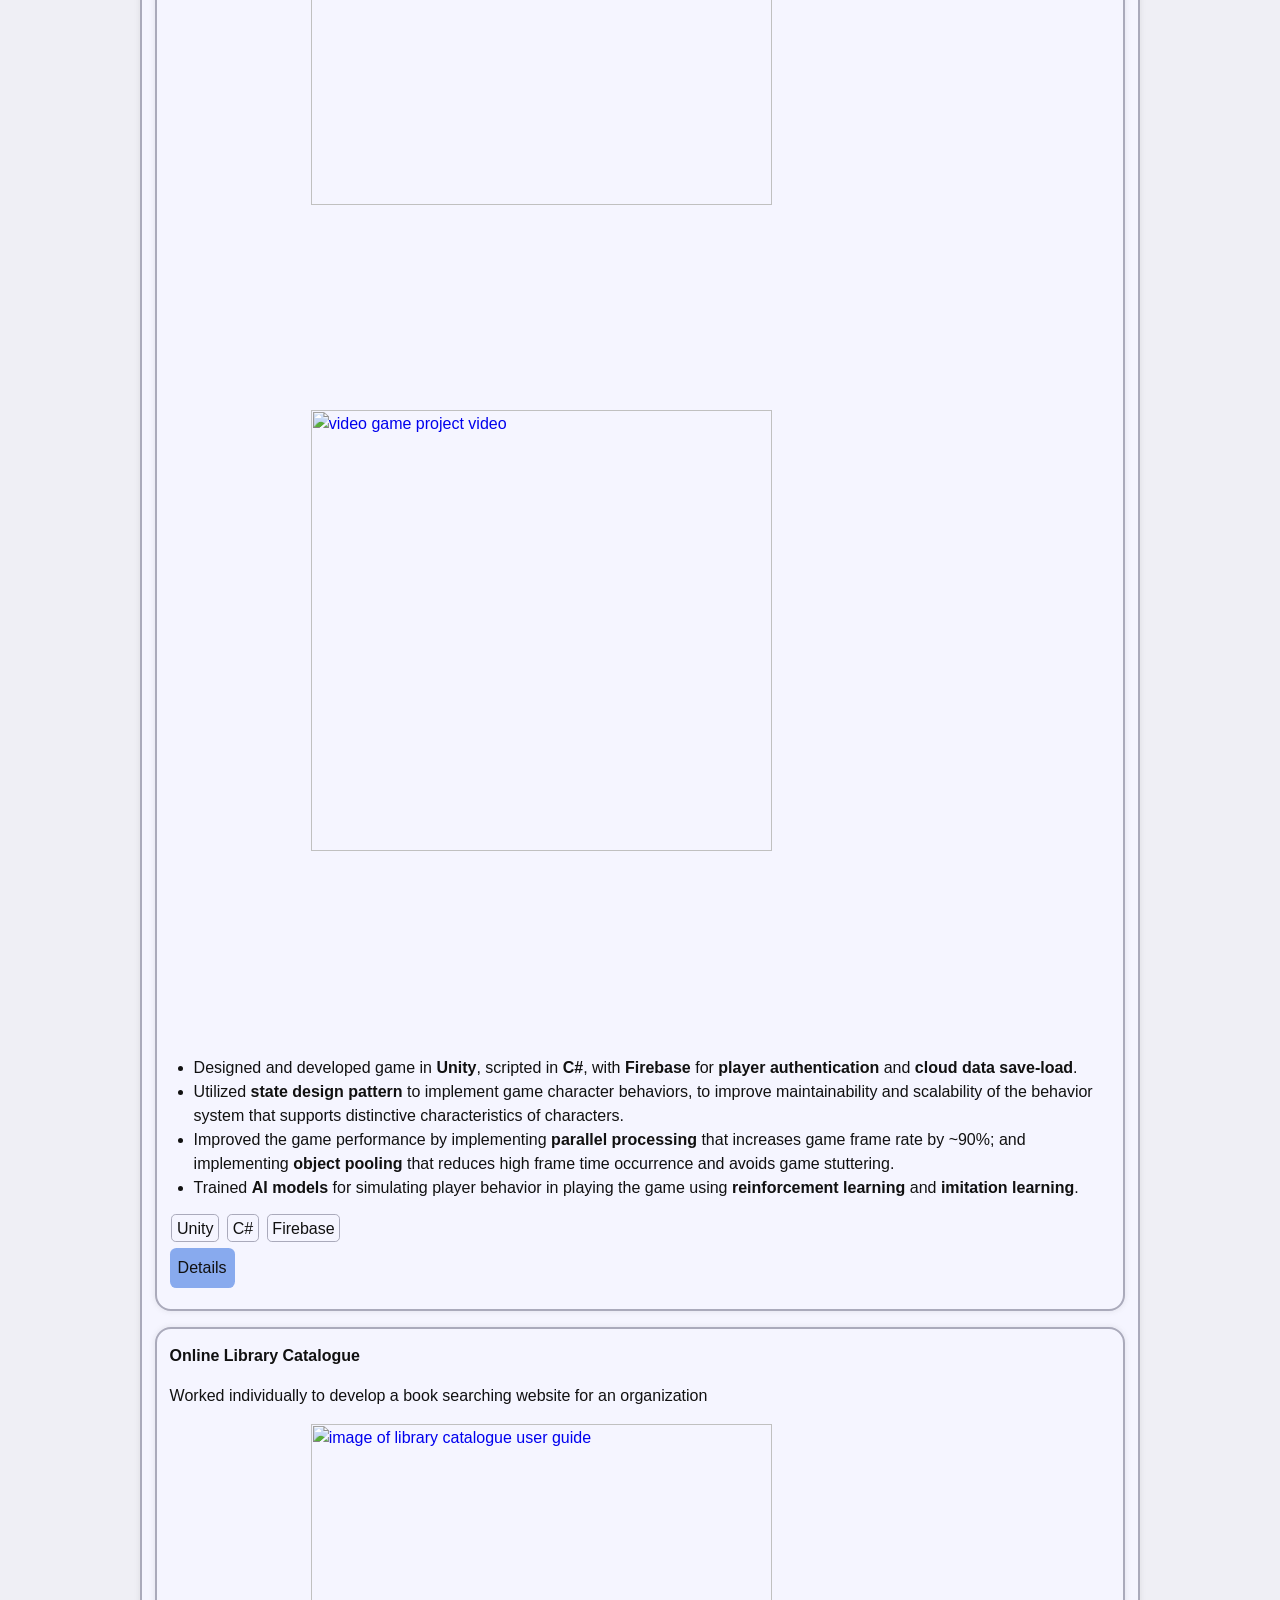
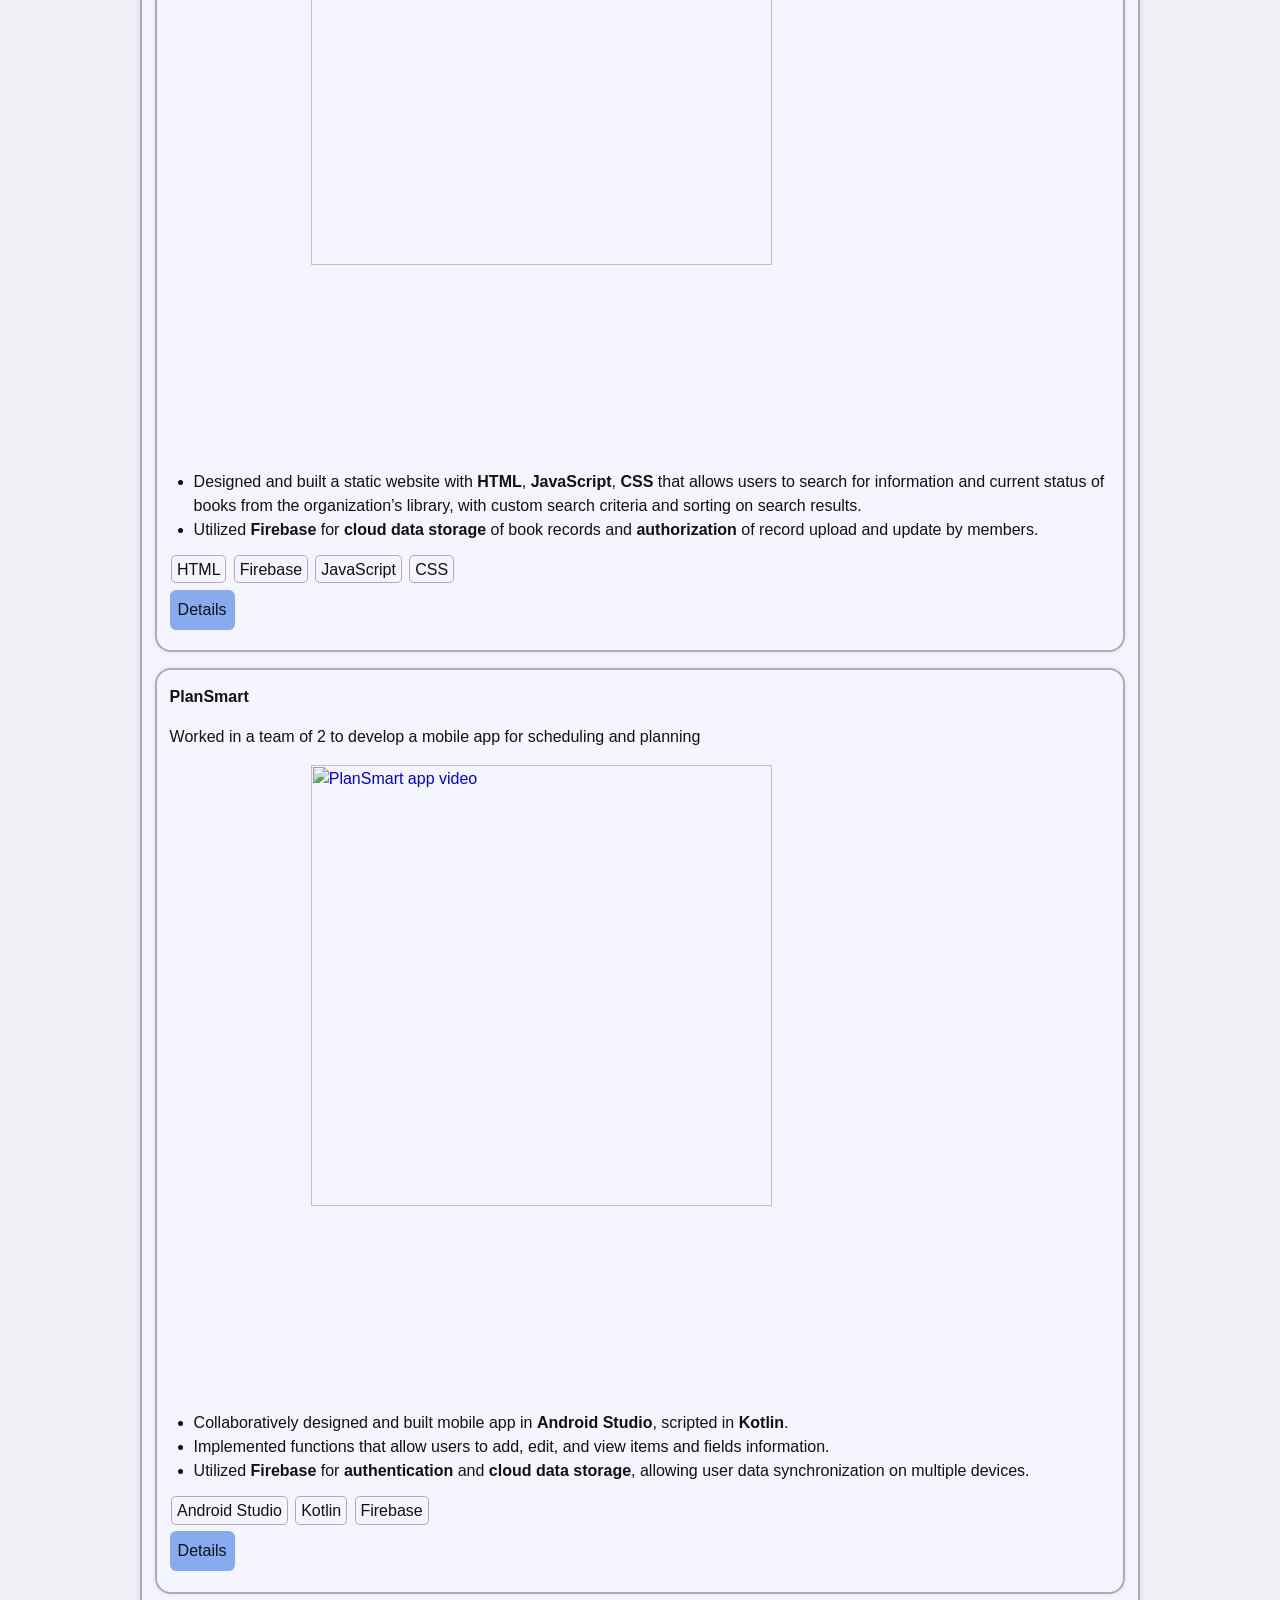
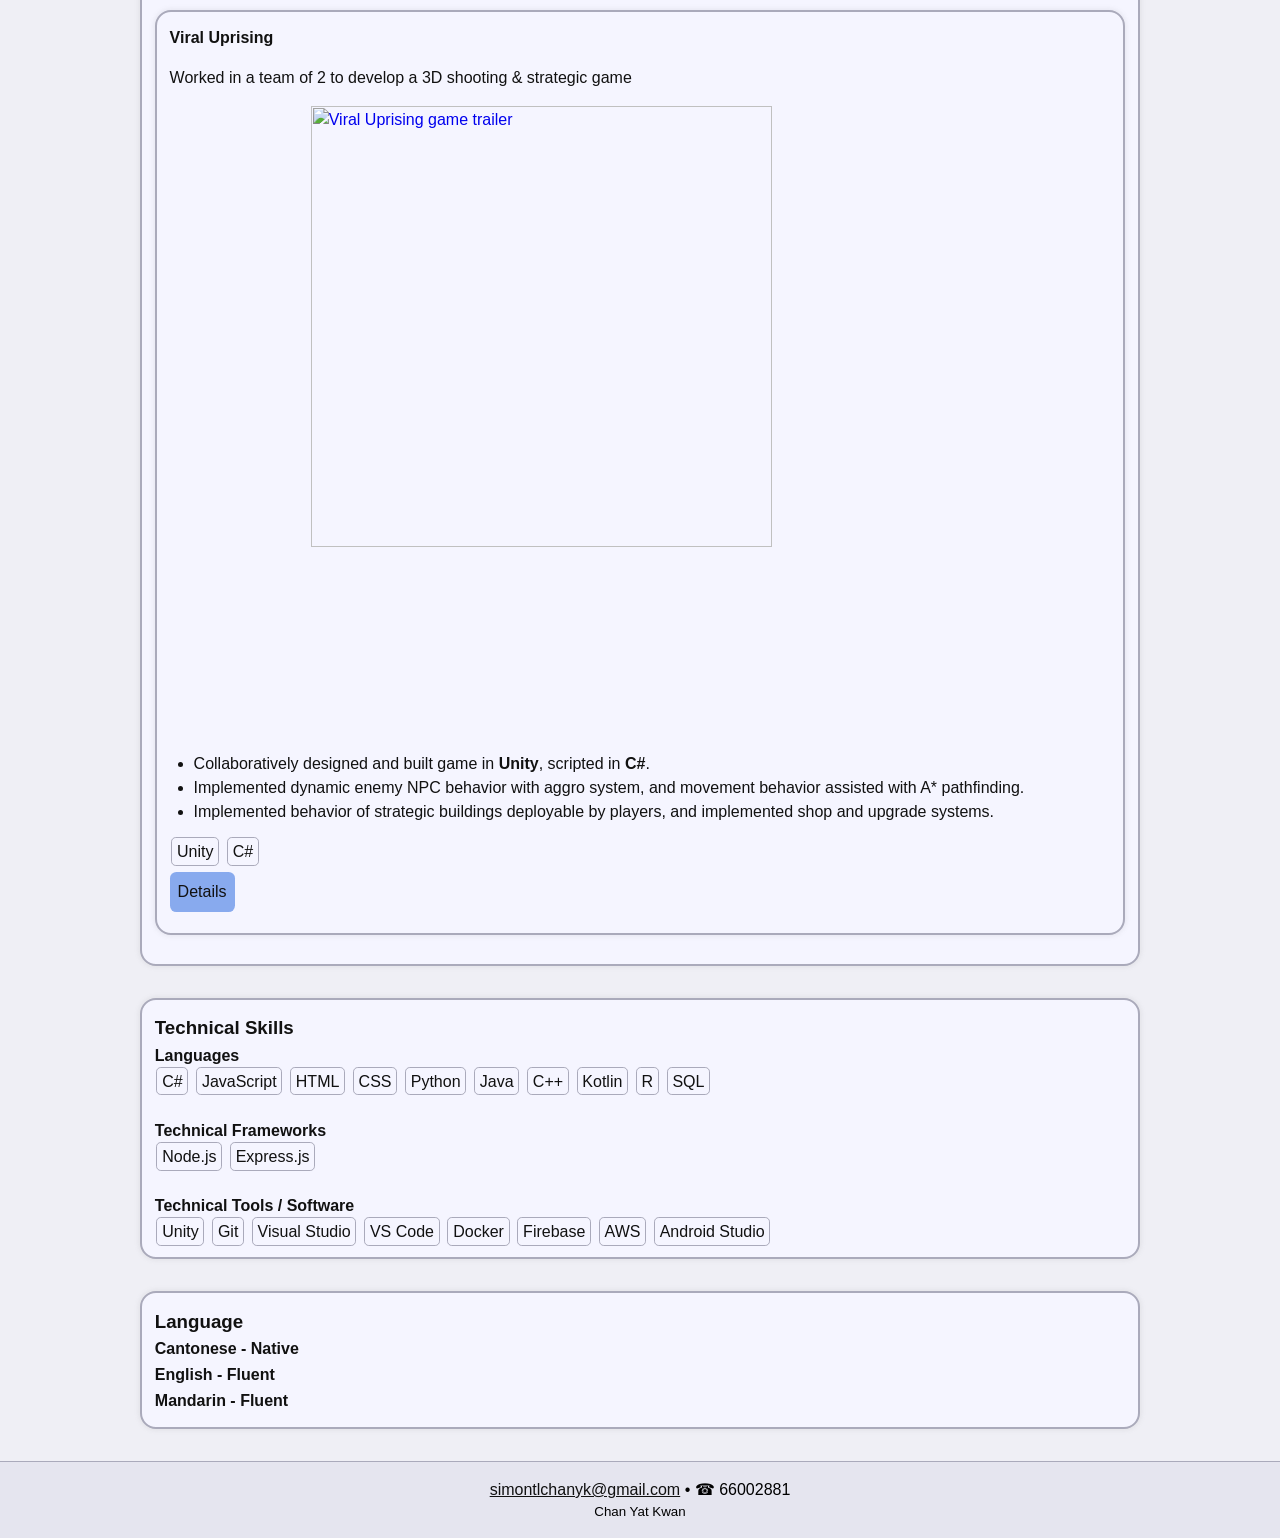
==== commit 09f822a2: "update" ====
--- a/index.html
+++ b/index.html
@@ -17,7 +17,7 @@
     <main class="container">
       <section id="intro">
         <div>
-          <p>With Bachelor's Degree in Computer Science and experience in development of software, websites, mobile app, and video games. Possesses foundation in software engineering and knowledge in various fields including AI, data science, network, etc.</p>
+          <p>With Bachelor's Degree in Computer Science and experience in developing software, websites, mobile apps, and video games. Possesses a solid foundation in software engineering and knowledge in various fields including AI, data science, network, etc.</p>
           <div>
             <a class="link-container" href="./CV_ChanYatKwan.pdf" target="_blank">View CV</a>
             &nbsp;
@@ -35,7 +35,7 @@
                 <h4>The University of Hong Kong</h4>
                 <h4>Bachelor of Engineering in Computer Science</h4>
                 <h4>CGPA: 3.60</h4>
-                <p><b>Relevant Coursework:</b> Data Structures and Algorithms, Database, Machine Learning, Cyber Security, OOP Programming, Game Development, Mobile App Development, World Wide Web, Communication Network, Computer Organization, Software Engineering, Data Science</p>
+                <p><b>Relevant Coursework:</b> Data Structures and Algorithms, Database, Machine Learning, Cyber Security, OOP, Game Development, Mobile App Development, World Wide Web, Communication Network, Computer Organization, Software Engineering, Data Science</p>
             </div>
         </div>
       </section>
@@ -65,7 +65,7 @@
             <h4 class="experience-title">STEM Intern · <i>Up Innovations Limited</i></h4>
             <p>Develop interactive applications for Special Educational Needs</p>
             <ul>
-              <li>Researched technologies and tools (e.g. <b>AWS</b>, <b>Firebase</b>, HuggingFace API) deployable on the projects.</li>
+              <li>Researched technologies and tools (e.g. <b>AWS</b>, <b>Firebase</b>, HuggingFace API) to deploy on the projects.</li>
               <li>Designed and built a game prototype in <b>Unity</b>, scripted in <b>C#</b>, utilizing <b>machine learning</b> framework for <b>facial gesture recognition</b>, which helps users do oral motor exercise.</li>
               <li>Implemented <b>text-to-speech</b> and <b>speech-to-text</b> pipelines in <b>Unity</b> using HuggingFace API and <b>AWS</b> Lambda.</li>
             </ul>
@@ -84,7 +84,7 @@
         <div>
           <article class="sub-container">
             <h4>Video Game with Optimization & AI Player</h4>
-            <p>Worked individually to make a 2D action game with performance optimization and training of AI Player</p>
+            <p>Worked individually to develop a 2D action game with performance optimization and training of AI Player</p>
             <a class="project-picture" href="https://drive.google.com/file/d/1GpIxgFdrPnGvxDiqfSEQwa1hr-kVSoPf/view?usp=sharing" target="_blank">
               <img src="/resources/video_game_trailer.gif" alt="video game project game trailer" class="project-picture"/>
             </a>
@@ -94,7 +94,7 @@
             </a>
             <ul>
               <li>Designed and developed game in <b>Unity</b>, scripted in <b>C#</b>, with <b>Firebase</b> for <b>player authentication</b> and <b>cloud data save-load</b>.</li>
-              <li>Utilized <b>state design pattern</b> to implement game character behaviors, to improve maintainability and scalability of the behavior system that support distinctive characteristics of characters.</li>
+              <li>Utilized <b>state design pattern</b> to implement game character behaviors, to improve maintainability and scalability of the behavior system that supports distinctive characteristics of characters.</li>
               <li>Improved the game performance by implementing <b>parallel processing</b> that increases game frame rate by ~90%; and implementing <b>object pooling</b> that reduces high frame time occurrence and avoids game stuttering.</li>
               <li>Trained <b>AI models</b> for simulating player behavior in playing the game using <b>reinforcement learning</b> and <b>imitation learning</b>.</li>
             </ul>
@@ -109,7 +109,7 @@
           </article>
           <article class="sub-container">
             <h4>Online Library Catalogue</h4>
-            <p>Worked individually to make a book searching website for an organization</p>
+            <p>Worked individually to develop a book searching website for an organization</p>
             <a class="project-picture" href="https://drive.google.com/file/d/1_-9pNapyBk1ex6XwRhCzQg-ClvrwgKER/view?usp=sharing" target="_blank">
               <img src="/resources/library.gif" alt="image of library catalogue user guide" class="project-picture"/>
             </a>
@@ -129,7 +129,7 @@
           </article>
           <article class="sub-container">
             <h4>PlanSmart</h4>
-            <p>Worked in a team of 2 to make a mobile app for scheduling and planning</p>
+            <p>Worked in a team of 2 to develop a mobile app for scheduling and planning</p>
             <a class="project-picture" href="https://drive.google.com/file/d/17fb1P32avRykLNiCiw1quoY0nIX1A5pp/view?usp=sharing" target="_blank">
               <img src="/resources/app_trailer.gif" alt="PlanSmart app video" class="project-picture"/>
             </a>
@@ -149,7 +149,7 @@
           </article>
           <article class="sub-container">
             <h4>Viral Uprising</h4>
-            <p>Worked in a team of 2 to make a 3D shooting & strategic game</p>
+            <p>Worked in a team of 2 to develop a 3D shooting & strategic game</p>
             <a class="project-picture" href="https://drive.google.com/file/d/1tcJ7j3k70GzYoXIkzZjfxRUz2n4Uwq3u/view?usp=sharing" target="_blank">
               <img src="/resources/viral_uprising.gif" alt="Viral Uprising game trailer" class="project-picture"/>
             </a>
@@ -171,7 +171,7 @@
 
       <section class="main-container">
         <h3>Technical Skills</h3>
-        <h4>Language</h4>
+        <h4>Languages</h4>
         <div class="tags">
           <span>C#</span>
           <span>JavaScript</span>
@@ -185,7 +185,7 @@
           <span>SQL</span>
         </div>
         <br>
-        <h4>Technical Framework</h4>
+        <h4>Technical Frameworks</h4>
         <div class="tags">
           <span>Node.js</span>
           <span>Express.js</span>
